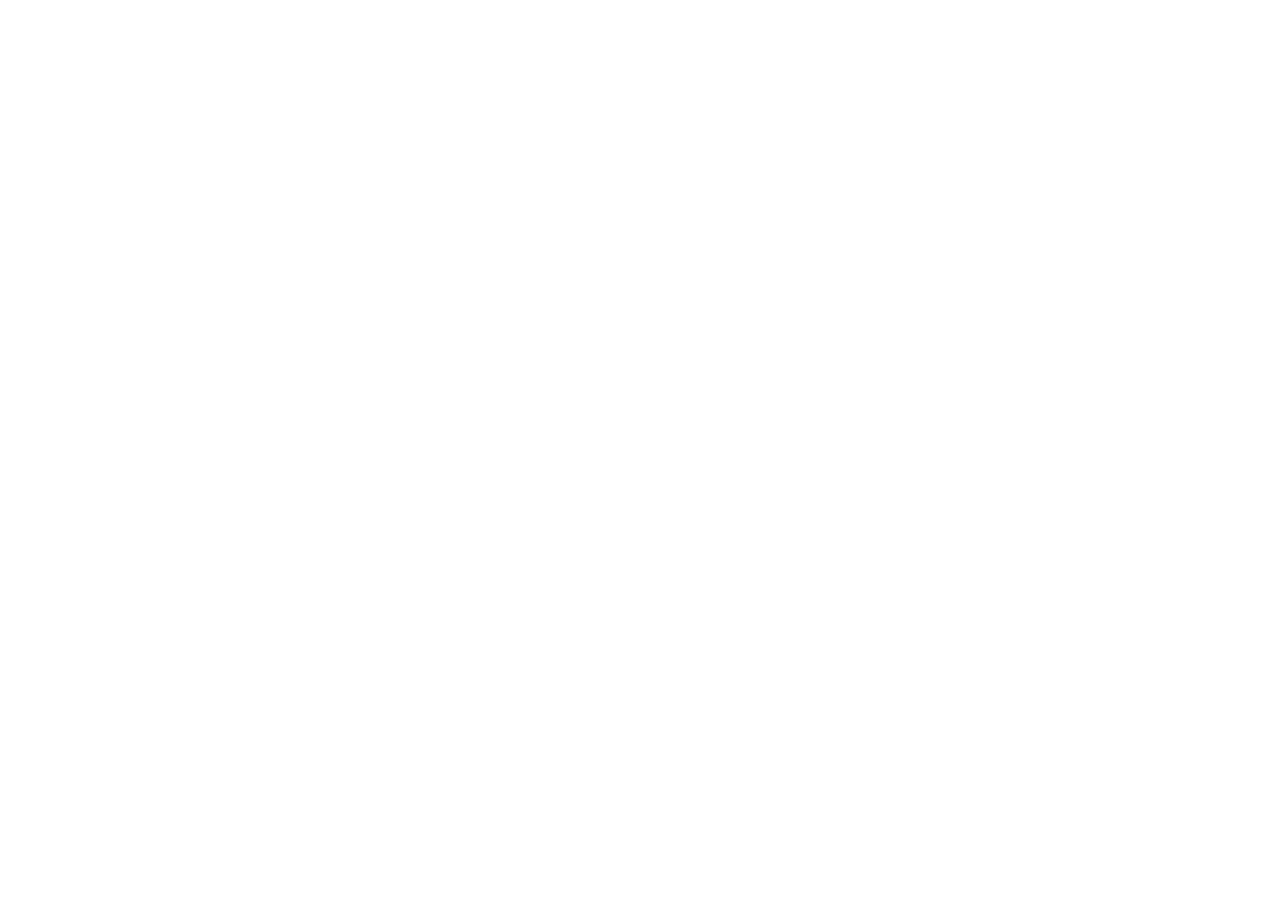
==== index.html @ 03b62431 "Update index.html" ====
<!DOCTYPE html>
<html lang="da">
  <head>
    <meta charset="UTF-8" />
    <meta name="viewport" content="width=device-width, initial-scale=1.0" />
    <title>Steno - Byg en sygdom</title>
    <link rel="stylesheet" href="/styles/style.css" />
    <!-- Google Font -->
    <link rel="preconnect" href="https://fonts.googleapis.com" />
    <link rel="preconnect" href="https://fonts.gstatic.com" crossorigin />
    <link
      href="https://fonts.googleapis.com/css2?family=JetBrains+Mono:ital,wght@0,100..800;1,100..800&display=swap"
      rel="stylesheet"
    />
    <script src="scripts/main.js" defer></script>
  </head>
  <body class="dark1">
    <main></main>
  </body>
</html>
---- styles/style.css ----
/* Variabler */
:root {
  --background-color: #0f3a5a;
  --black-color: #071a2a;
  --icon-color: #7bb1f1;
  --map-color: #d2e1ff;
  --accent-color: #ff005c;
  --white-color: #ffffff;
}

/* Reset css */
* {
  box-sizing: border-box;
  margin: 0;
  padding: 0;
}

/* Font family */
body {
  font-family: "JetBrains Mono", monospace;
  font-optical-sizing: auto;
  font-weight: 400;
  font-style: normal;
}

/* Brug denne farve til mørk baggrund */
.dark {
  background-color: var(--background-color);
  color: var(--white-color);
}

/* Brug denne farve til lys baggrund */
.light {
  background-color: var(--map-color);
  color: var(--black-color);
}

.btn {
  background-color: var(--white-color);
  color: var(--black-color);
  border: none;
  font-size: 2rem;
  padding: calc(1rem * 1) calc(1rem * 2);
  display: flex;
  justify-content: center;
  align-items: center;
  gap: calc(1rem / 2);
}
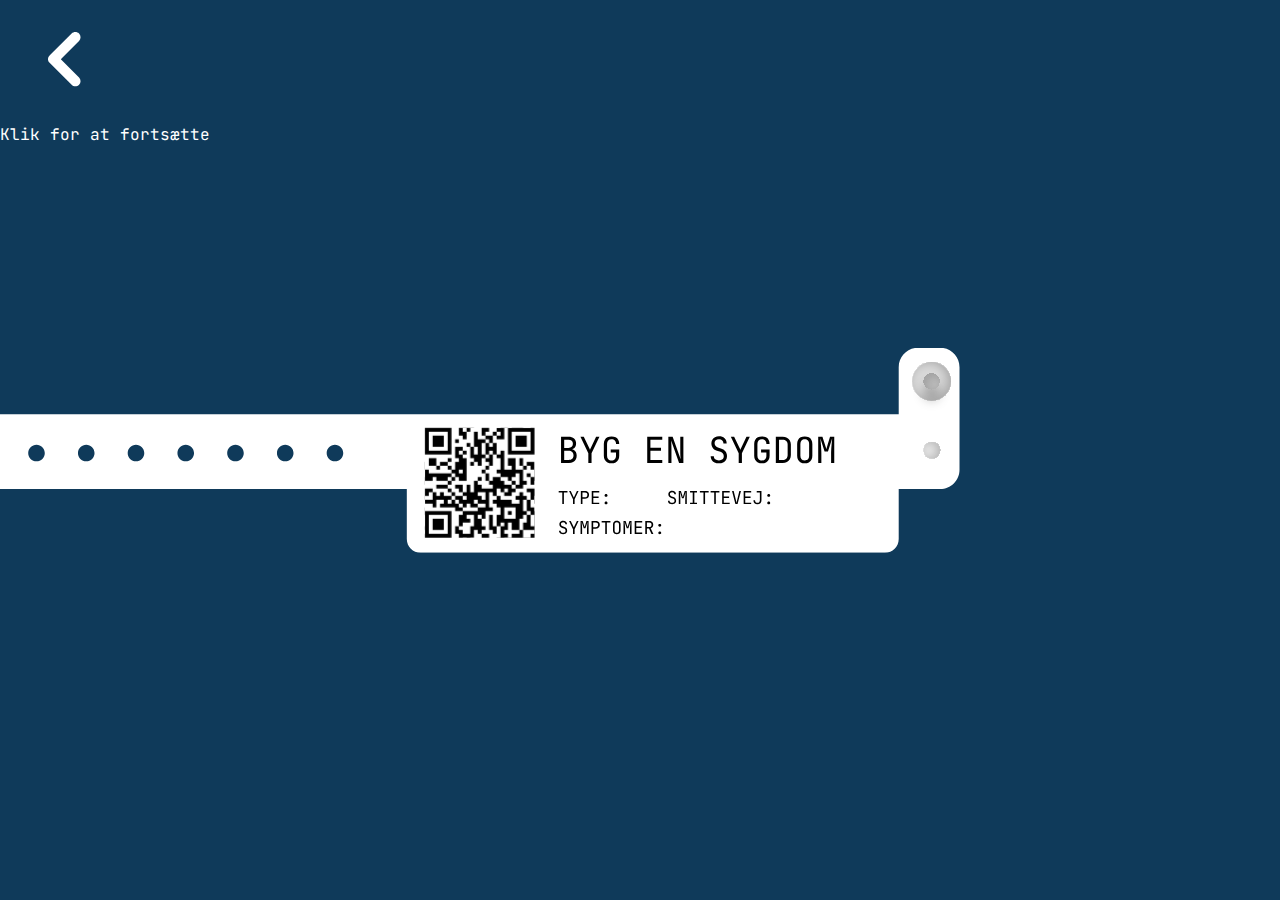
==== commit 47d5106e: "Index" ====
--- a/index.html
+++ b/index.html
@@ -14,7 +14,14 @@
     />
     <script src="scripts/main.js" defer></script>
   </head>
-  <body class="dark1">
-    <main></main>
+  <body class="dark">
+    <main>
+      <img src="img/Armbånd.svg" alt="Hospitals armånd" id="armbånd">
+
+      <div>
+        <img src="img/octicon_chevron-left-12.svg" alt="">
+        <p>Klik for at fortsætte</p>
+      </div>
+    </main>
   </body>
 </html>
--- a/styles/style.css
+++ b/styles/style.css
@@ -46,3 +46,17 @@
   align-items: center;
   gap: calc(1rem / 2);
 }
+
+
+/*-------------------
+-------forside-------
+-------------------*/
+
+#armbånd{
+  position: absolute;
+  top: 50%;
+  left: -25vw;
+  transform: translate(0%, -50%);
+  width: 100vw;
+
+}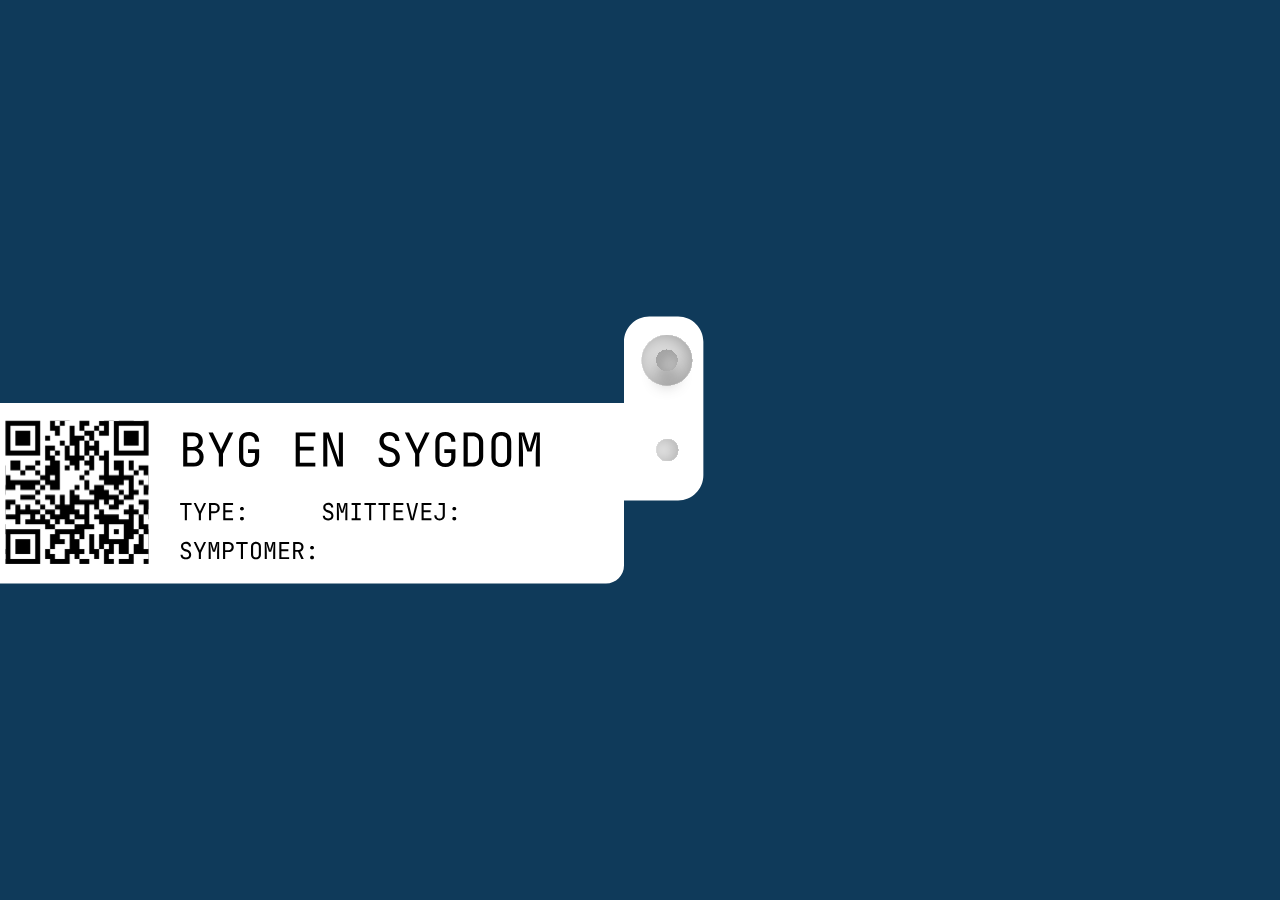
==== commit 1cef9ecf: "forside og slutside" ====
--- a/index.html
+++ b/index.html
@@ -16,9 +16,71 @@
   </head>
   <body class="dark">
     <main>
-      <img src="img/Armbånd.svg" alt="Hospitals armånd" id="armbånd">
+      <!--svg armbånd-->
+      <svg viewBox="0 0 1051 274" fill="none" xmlns="http://www.w3.org/2000/svg" xmlns:xlink="http://www.w3.org/1999/xlink" id="armbånd">
+        <path fill-rule="evenodd" clip-rule="evenodd" d="M994.812 0C980.497 0 968.893 11.6043 968.893 25.9189V88.8651L968.892 88.8651H309.811L-619.568 88.8651C-644.107 88.8651 -664 108.758 -664 133.298V144.406C-664 168.945 -644.107 188.838 -619.568 188.838L309.811 188.838V255.487C309.811 265.711 318.099 274 328.324 274H950.378C960.603 274 968.892 265.711 968.892 255.487V188.838L1024.43 188.838C1038.75 188.838 1050.35 177.234 1050.35 162.92V162.919V25.9189C1050.35 11.6043 1038.75 0 1024.43 0H994.812ZM213.541 151.811C219.675 151.811 224.649 146.838 224.649 140.703C224.649 134.568 219.675 129.595 213.541 129.595C207.406 129.595 202.432 134.568 202.432 140.703C202.432 146.838 207.406 151.811 213.541 151.811ZM24.7028 140.703C24.7028 146.838 19.7294 151.811 13.5946 151.811C7.45978 151.811 2.48651 146.838 2.48651 140.703C2.48651 134.568 7.45978 129.595 13.5946 129.595C19.7294 129.595 24.7028 134.568 24.7028 140.703ZM-186.351 151.811C-180.216 151.811 -175.243 146.838 -175.243 140.703C-175.243 134.568 -180.216 129.595 -186.351 129.595C-192.486 129.595 -197.459 134.568 -197.459 140.703C-197.459 146.838 -192.486 151.811 -186.351 151.811ZM-375.189 140.703C-375.189 146.838 -380.162 151.811 -386.297 151.811C-392.432 151.811 -397.405 146.838 -397.405 140.703C-397.405 134.568 -392.432 129.595 -386.297 129.595C-380.162 129.595 -375.189 134.568 -375.189 140.703ZM146.892 151.811C153.027 151.811 158 146.838 158 140.703C158 134.568 153.027 129.595 146.892 129.595C140.757 129.595 135.784 134.568 135.784 140.703C135.784 146.838 140.757 151.811 146.892 151.811ZM-41.9459 140.703C-41.9459 146.838 -46.9193 151.811 -53.0541 151.811C-59.1889 151.811 -64.1622 146.838 -64.1622 140.703C-64.1622 134.568 -59.1889 129.595 -53.0541 129.595C-46.9193 129.595 -41.9459 134.568 -41.9459 140.703ZM-253 151.811C-246.865 151.811 -241.892 146.838 -241.892 140.703C-241.892 134.568 -246.865 129.595 -253 129.595C-259.135 129.595 -264.108 134.568 -264.108 140.703C-264.108 146.838 -259.135 151.811 -253 151.811ZM-441.837 140.703C-441.837 146.838 -446.811 151.811 -452.946 151.811C-459.08 151.811 -464.054 146.838 -464.054 140.703C-464.054 134.568 -459.08 129.595 -452.946 129.595C-446.811 129.595 -441.837 134.568 -441.837 140.703ZM80.2429 151.811C86.3777 151.811 91.351 146.838 91.351 140.703C91.351 134.568 86.3777 129.595 80.2429 129.595C74.108 129.595 69.1348 134.568 69.1348 140.703C69.1348 146.838 74.108 151.811 80.2429 151.811ZM-108.594 140.703C-108.594 146.838 -113.568 151.811 -119.702 151.811C-125.837 151.811 -130.811 146.838 -130.811 140.703C-130.811 134.568 -125.837 129.595 -119.702 129.595C-113.568 129.595 -108.594 134.568 -108.594 140.703ZM-319.649 151.811C-313.514 151.811 -308.541 146.838 -308.541 140.703C-308.541 134.568 -313.514 129.595 -319.649 129.595C-325.784 129.595 -330.757 134.568 -330.757 140.703C-330.757 146.838 -325.784 151.811 -319.649 151.811ZM-508.487 140.703C-508.487 146.838 -513.46 151.811 -519.595 151.811C-525.73 151.811 -530.703 146.838 -530.703 140.703C-530.703 134.568 -525.73 129.595 -519.595 129.595C-513.46 129.595 -508.487 134.568 -508.487 140.703ZM-586.243 151.811C-580.108 151.811 -575.135 146.838 -575.135 140.703C-575.135 134.568 -580.108 129.595 -586.243 129.595C-592.378 129.595 -597.351 134.568 -597.351 140.703C-597.351 146.838 -592.378 151.811 -586.243 151.811Z" fill="white"/>
+        <g filter="url(#filter0_i_277_5958)">
+        <circle cx="1013.32" cy="137" r="11.1081" fill="#D9D9D9" fill-opacity="0.5"/>
+        </g>
+        <g filter="url(#filter1_i_277_5958)">
+        <circle cx="1012.92" cy="44.9189" r="25.9189" fill="#D9D9D9" class="blinker"/>
+        </g>
+        <g filter="url(#filter2_di_277_5958)">
+        <circle cx="1012.92" cy="44.9189" r="11.1081" fill="#D9D9D9" fill-opacity="0.5" shape-rendering="crispEdges" class="blinker"/>
+        </g>
+        <path d="M516.464 154V118.96H526.4C529.6 118.96 532.096 119.76 533.888 121.36C535.712 122.96 536.624 125.184 536.624 128.032C536.624 129.632 536.288 131.024 535.616 132.208C534.944 133.392 533.984 134.304 532.736 134.944C531.52 135.584 530.048 135.888 528.32 135.856V135.136C530.176 135.104 531.776 135.456 533.12 136.192C534.496 136.928 535.552 137.984 536.288 139.36C537.056 140.736 537.44 142.368 537.44 144.256C537.44 146.24 537.024 147.968 536.192 149.44C535.36 150.912 534.176 152.048 532.64 152.848C531.104 153.616 529.264 154 527.12 154H516.464ZM520.688 150.112H526.64C528.656 150.112 530.24 149.584 531.392 148.528C532.576 147.44 533.168 145.968 533.168 144.112C533.168 142.192 532.576 140.64 531.392 139.456C530.24 138.24 528.656 137.632 526.64 137.632H520.688V150.112ZM520.688 133.888H526.352C528.208 133.888 529.664 133.392 530.72 132.4C531.808 131.408 532.352 130.064 532.352 128.368C532.352 126.672 531.824 125.328 530.768 124.336C529.712 123.344 528.256 122.848 526.4 122.848H520.688V133.888ZM553.021 154V140.896L542.461 118.96H546.925L553.885 133.36C554.269 134.16 554.573 134.848 554.797 135.424C555.021 135.968 555.165 136.368 555.229 136.624C555.293 136.368 555.437 135.968 555.661 135.424C555.917 134.848 556.237 134.16 556.621 133.36L563.437 118.96H567.901L557.341 140.896V154H553.021ZM584.155 154.48C582.043 154.48 580.203 154.08 578.635 153.28C577.099 152.48 575.899 151.328 575.035 149.824C574.203 148.288 573.787 146.48 573.787 144.4V128.56C573.787 126.448 574.203 124.64 575.035 123.136C575.899 121.632 577.099 120.48 578.635 119.68C580.203 118.88 582.043 118.48 584.155 118.48C586.267 118.48 588.091 118.896 589.627 119.728C591.163 120.528 592.347 121.68 593.179 123.184C594.011 124.688 594.427 126.48 594.427 128.56H590.107C590.107 126.576 589.579 125.056 588.523 124C587.499 122.912 586.043 122.368 584.155 122.368C582.267 122.368 580.779 122.896 579.691 123.952C578.635 125.008 578.107 126.528 578.107 128.512V144.4C578.107 146.384 578.635 147.92 579.691 149.008C580.779 150.096 582.267 150.64 584.155 150.64C586.043 150.64 587.499 150.096 588.523 149.008C589.579 147.92 590.107 146.384 590.107 144.4V140.08H583.003V136.144H594.427V144.4C594.427 146.448 594.011 148.24 593.179 149.776C592.347 151.28 591.163 152.448 589.627 153.28C588.091 154.08 586.267 154.48 584.155 154.48ZM631.925 154V118.96H652.085V122.896H636.197V133.744H650.405V137.632H636.197V150.064H652.085V154H631.925ZM660.226 154V118.96H665.986L676.69 148.96C676.626 148.16 676.546 147.184 676.45 146.032C676.386 144.848 676.322 143.616 676.258 142.336C676.226 141.024 676.21 139.792 676.21 138.64V118.96H680.386V154H674.626L663.97 124C664.034 124.768 664.098 125.744 664.162 126.928C664.226 128.08 664.274 129.312 664.306 130.624C664.37 131.904 664.402 133.136 664.402 134.32V154H660.226ZM728.061 154.48C725.757 154.48 723.773 154.096 722.109 153.328C720.477 152.56 719.213 151.456 718.317 150.016C717.421 148.576 716.957 146.864 716.925 144.88H721.245C721.245 146.64 721.837 148.032 723.021 149.056C724.237 150.08 725.917 150.592 728.061 150.592C730.077 150.592 731.645 150.096 732.765 149.104C733.917 148.112 734.493 146.736 734.493 144.976C734.493 143.568 734.109 142.336 733.341 141.28C732.605 140.224 731.533 139.488 730.125 139.072L725.373 137.584C722.973 136.848 721.117 135.616 719.805 133.888C718.525 132.16 717.885 130.128 717.885 127.792C717.885 125.904 718.301 124.272 719.133 122.896C719.997 121.488 721.197 120.4 722.733 119.632C724.269 118.832 726.077 118.432 728.157 118.432C731.229 118.432 733.693 119.296 735.549 121.024C737.405 122.72 738.349 124.992 738.381 127.84H734.061C734.061 126.112 733.533 124.768 732.477 123.808C731.453 122.816 729.997 122.32 728.109 122.32C726.253 122.32 724.797 122.768 723.741 123.664C722.717 124.56 722.205 125.808 722.205 127.408C722.205 128.848 722.589 130.096 723.357 131.152C724.125 132.208 725.229 132.96 726.669 133.408L731.469 134.944C733.805 135.68 735.613 136.928 736.893 138.688C738.173 140.448 738.813 142.512 738.813 144.88C738.813 146.8 738.365 148.48 737.469 149.92C736.573 151.36 735.309 152.48 733.677 153.28C732.077 154.08 730.205 154.48 728.061 154.48ZM754.49 154V140.896L743.93 118.96H748.394L755.354 133.36C755.738 134.16 756.042 134.848 756.266 135.424C756.49 135.968 756.634 136.368 756.698 136.624C756.762 136.368 756.906 135.968 757.13 135.424C757.386 134.848 757.706 134.16 758.09 133.36L764.906 118.96H769.37L758.81 140.896V154H754.49ZM785.623 154.48C783.511 154.48 781.671 154.08 780.103 153.28C778.567 152.48 777.367 151.328 776.503 149.824C775.671 148.288 775.255 146.48 775.255 144.4V128.56C775.255 126.448 775.671 124.64 776.503 123.136C777.367 121.632 778.567 120.48 780.103 119.68C781.671 118.88 783.511 118.48 785.623 118.48C787.735 118.48 789.559 118.896 791.095 119.728C792.631 120.528 793.815 121.68 794.647 123.184C795.479 124.688 795.895 126.48 795.895 128.56H791.575C791.575 126.576 791.047 125.056 789.991 124C788.967 122.912 787.511 122.368 785.623 122.368C783.735 122.368 782.247 122.896 781.159 123.952C780.103 125.008 779.575 126.528 779.575 128.512V144.4C779.575 146.384 780.103 147.92 781.159 149.008C782.247 150.096 783.735 150.64 785.623 150.64C787.511 150.64 788.967 150.096 789.991 149.008C791.047 147.92 791.575 146.384 791.575 144.4V140.08H784.471V136.144H795.895V144.4C795.895 146.448 795.479 148.24 794.647 149.776C793.815 151.28 792.631 152.448 791.095 153.28C789.559 154.08 787.735 154.48 785.623 154.48ZM804.229 154V118.96H813.301C815.573 118.96 817.525 119.392 819.157 120.256C820.821 121.12 822.101 122.336 822.997 123.904C823.925 125.472 824.389 127.328 824.389 129.472V143.44C824.389 145.584 823.925 147.456 822.997 149.056C822.101 150.624 820.821 151.84 819.157 152.704C817.525 153.568 815.573 154 813.301 154H804.229ZM808.549 150.16H813.301C815.413 150.16 817.061 149.568 818.245 148.384C819.461 147.2 820.069 145.552 820.069 143.44V129.472C820.069 127.392 819.461 125.76 818.245 124.576C817.061 123.392 815.413 122.8 813.301 122.8H808.549V150.16ZM842.994 154.48C840.882 154.48 839.058 154.08 837.522 153.28C836.018 152.48 834.85 151.328 834.018 149.824C833.218 148.288 832.818 146.48 832.818 144.4V128.56C832.818 126.448 833.218 124.64 834.018 123.136C834.85 121.632 836.018 120.48 837.522 119.68C839.058 118.88 840.882 118.48 842.994 118.48C845.106 118.48 846.914 118.88 848.418 119.68C849.954 120.48 851.122 121.632 851.922 123.136C852.754 124.64 853.17 126.432 853.17 128.512V144.4C853.17 146.48 852.754 148.288 851.922 149.824C851.122 151.328 849.954 152.48 848.418 153.28C846.914 154.08 845.106 154.48 842.994 154.48ZM842.994 150.592C844.882 150.592 846.322 150.064 847.314 149.008C848.338 147.92 848.85 146.384 848.85 144.4V128.56C848.85 126.576 848.338 125.056 847.314 124C846.322 122.912 844.882 122.368 842.994 122.368C841.138 122.368 839.698 122.912 838.674 124C837.65 125.056 837.138 126.576 837.138 128.56V144.4C837.138 146.384 837.65 147.92 838.674 149.008C839.698 150.064 841.138 150.592 842.994 150.592ZM861.023 154V118.96H866.687L870.335 130.288C870.687 131.312 871.007 132.336 871.295 133.36C871.583 134.352 871.791 135.12 871.919 135.664C872.079 135.12 872.287 134.352 872.543 133.36C872.799 132.336 873.087 131.296 873.407 130.24L876.863 118.96H882.527V154H878.303V141.28C878.303 139.872 878.351 138.272 878.447 136.48C878.543 134.688 878.671 132.864 878.831 131.008C878.991 129.12 879.151 127.328 879.311 125.632C879.503 123.904 879.663 122.4 879.791 121.12L874.127 138.64H869.567L863.855 121.12C864.015 122.368 864.175 123.824 864.335 125.488C864.495 127.12 864.639 128.864 864.767 130.72C864.895 132.544 865.007 134.368 865.103 136.192C865.199 138.016 865.247 139.712 865.247 141.28V154H861.023Z" fill="black"/>
+        <path d="M518.12 209V193.424H513.32V191.456H525.08V193.424H520.28V209H518.12ZM532.511 209V202.448L527.231 191.48H529.463L532.943 198.68C533.135 199.08 533.287 199.424 533.399 199.712C533.511 199.984 533.583 200.184 533.615 200.312C533.647 200.184 533.719 199.984 533.831 199.712C533.959 199.424 534.119 199.08 534.311 198.68L537.719 191.48H539.951L534.671 202.448V209H532.511ZM542.989 209V191.48H548.629C549.717 191.48 550.661 191.696 551.461 192.128C552.261 192.544 552.877 193.136 553.309 193.904C553.757 194.672 553.981 195.584 553.981 196.64C553.981 197.68 553.757 198.592 553.309 199.376C552.877 200.144 552.261 200.744 551.461 201.176C550.661 201.592 549.717 201.8 548.629 201.8H545.149V209H542.989ZM545.149 199.856H548.629C549.573 199.856 550.325 199.568 550.885 198.992C551.461 198.4 551.749 197.616 551.749 196.64C551.749 195.648 551.461 194.864 550.885 194.288C550.325 193.712 549.573 193.424 548.629 193.424H545.149V199.856ZM557.572 209V191.48H567.652V193.448H559.708V198.872H566.812V200.816H559.708V207.032H567.652V209H557.572ZM576.763 199.16C576.171 199.16 575.691 199 575.323 198.68C574.955 198.344 574.771 197.904 574.771 197.36C574.771 196.816 574.955 196.384 575.323 196.064C575.691 195.728 576.171 195.56 576.763 195.56C577.371 195.56 577.851 195.728 578.203 196.064C578.571 196.384 578.755 196.816 578.755 197.36C578.755 197.904 578.571 198.344 578.203 198.68C577.851 199 577.371 199.16 576.763 199.16ZM576.763 209.24C576.171 209.24 575.691 209.08 575.323 208.76C574.955 208.424 574.771 207.984 574.771 207.44C574.771 206.896 574.955 206.464 575.323 206.144C575.691 205.808 576.171 205.64 576.763 205.64C577.371 205.64 577.851 205.808 578.203 206.144C578.571 206.464 578.755 206.896 578.755 207.44C578.755 207.984 578.571 208.424 578.203 208.76C577.851 209.08 577.371 209.24 576.763 209.24Z" fill="black"/>
+        <path d="M665.296 209.24C664.144 209.24 663.152 209.048 662.32 208.664C661.504 208.28 660.872 207.728 660.424 207.008C659.976 206.288 659.744 205.432 659.728 204.44H661.888C661.888 205.32 662.184 206.016 662.776 206.528C663.384 207.04 664.224 207.296 665.296 207.296C666.304 207.296 667.088 207.048 667.648 206.552C668.224 206.056 668.512 205.368 668.512 204.488C668.512 203.784 668.32 203.168 667.936 202.64C667.568 202.112 667.032 201.744 666.328 201.536L663.952 200.792C662.752 200.424 661.824 199.808 661.168 198.944C660.528 198.08 660.208 197.064 660.208 195.896C660.208 194.952 660.416 194.136 660.832 193.448C661.264 192.744 661.864 192.2 662.632 191.816C663.4 191.416 664.304 191.216 665.344 191.216C666.88 191.216 668.112 191.648 669.04 192.512C669.968 193.36 670.44 194.496 670.456 195.92H668.296C668.296 195.056 668.032 194.384 667.504 193.904C666.992 193.408 666.264 193.16 665.32 193.16C664.392 193.16 663.664 193.384 663.136 193.832C662.624 194.28 662.368 194.904 662.368 195.704C662.368 196.424 662.56 197.048 662.944 197.576C663.328 198.104 663.88 198.48 664.6 198.704L667 199.472C668.168 199.84 669.072 200.464 669.712 201.344C670.352 202.224 670.672 203.256 670.672 204.44C670.672 205.4 670.448 206.24 670 206.96C669.552 207.68 668.92 208.24 668.104 208.64C667.304 209.04 666.368 209.24 665.296 209.24ZM674.215 209V191.48H677.047L678.871 197.144C679.047 197.656 679.207 198.168 679.351 198.68C679.495 199.176 679.599 199.56 679.663 199.832C679.743 199.56 679.847 199.176 679.975 198.68C680.103 198.168 680.247 197.648 680.407 197.12L682.135 191.48H684.967V209H682.855V202.64C682.855 201.936 682.879 201.136 682.927 200.24C682.975 199.344 683.039 198.432 683.119 197.504C683.199 196.56 683.279 195.664 683.359 194.816C683.455 193.952 683.535 193.2 683.599 192.56L680.767 201.32H678.487L675.631 192.56C675.711 193.184 675.791 193.912 675.871 194.744C675.951 195.56 676.023 196.432 676.087 197.36C676.151 198.272 676.207 199.184 676.255 200.096C676.303 201.008 676.327 201.856 676.327 202.64V209H674.215ZM689.301 209V207.032H692.877V193.448H689.301V191.48H698.661V193.448H695.085V207.032H698.661V209H689.301ZM707.292 209V193.424H702.492V191.456H714.252V193.424H709.452V209H707.292ZM721.683 209V193.424H716.883V191.456H728.643V193.424H723.843V209H721.683ZM732.353 209V191.48H742.433V193.448H734.489V198.872H741.593V200.816H734.489V207.032H742.433V209H732.353ZM750.056 209L745.544 191.48H747.776L750.752 203.384C750.96 204.216 751.136 204.992 751.28 205.712C751.424 206.416 751.528 206.952 751.592 207.32C751.656 206.952 751.752 206.416 751.88 205.712C752.024 204.992 752.2 204.216 752.408 203.384L755.36 191.48H757.544L753.008 209H750.056ZM761.134 209V191.48H771.214V193.448H763.27V198.872H770.374V200.816H763.27V207.032H771.214V209H761.134ZM779.605 209.24C777.925 209.24 776.605 208.768 775.645 207.824C774.685 206.88 774.205 205.592 774.205 203.96H776.365C776.365 205.032 776.645 205.864 777.205 206.456C777.781 207.032 778.581 207.32 779.605 207.32C780.629 207.32 781.421 207.032 781.981 206.456C782.557 205.864 782.845 205.032 782.845 203.96V193.448H778.645V191.48H785.005V203.96C785.005 205.592 784.517 206.88 783.541 207.824C782.581 208.768 781.269 209.24 779.605 209.24ZM794.716 199.16C794.124 199.16 793.644 199 793.276 198.68C792.908 198.344 792.724 197.904 792.724 197.36C792.724 196.816 792.908 196.384 793.276 196.064C793.644 195.728 794.124 195.56 794.716 195.56C795.324 195.56 795.804 195.728 796.156 196.064C796.524 196.384 796.708 196.816 796.708 197.36C796.708 197.904 796.524 198.344 796.156 198.68C795.804 199 795.324 199.16 794.716 199.16ZM794.716 209.24C794.124 209.24 793.644 209.08 793.276 208.76C792.908 208.424 792.724 207.984 792.724 207.44C792.724 206.896 792.908 206.464 793.276 206.144C793.644 205.808 794.124 205.64 794.716 205.64C795.324 205.64 795.804 205.808 796.156 206.144C796.524 206.464 796.708 206.896 796.708 207.44C796.708 207.984 796.524 208.424 796.156 208.76C795.804 209.08 795.324 209.24 794.716 209.24Z" fill="black"/>
+        <path d="M519.296 249.24C518.144 249.24 517.152 249.048 516.32 248.664C515.504 248.28 514.872 247.728 514.424 247.008C513.976 246.288 513.744 245.432 513.728 244.44H515.888C515.888 245.32 516.184 246.016 516.776 246.528C517.384 247.04 518.224 247.296 519.296 247.296C520.304 247.296 521.088 247.048 521.648 246.552C522.224 246.056 522.512 245.368 522.512 244.488C522.512 243.784 522.32 243.168 521.936 242.64C521.568 242.112 521.032 241.744 520.328 241.536L517.952 240.792C516.752 240.424 515.824 239.808 515.168 238.944C514.528 238.08 514.208 237.064 514.208 235.896C514.208 234.952 514.416 234.136 514.832 233.448C515.264 232.744 515.864 232.2 516.632 231.816C517.4 231.416 518.304 231.216 519.344 231.216C520.88 231.216 522.112 231.648 523.04 232.512C523.968 233.36 524.44 234.496 524.456 235.92H522.296C522.296 235.056 522.032 234.384 521.504 233.904C520.992 233.408 520.264 233.16 519.32 233.16C518.392 233.16 517.664 233.384 517.136 233.832C516.624 234.28 516.368 234.904 516.368 235.704C516.368 236.424 516.56 237.048 516.944 237.576C517.328 238.104 517.88 238.48 518.6 238.704L521 239.472C522.168 239.84 523.072 240.464 523.712 241.344C524.352 242.224 524.672 243.256 524.672 244.44C524.672 245.4 524.448 246.24 524 246.96C523.552 247.68 522.92 248.24 522.104 248.64C521.304 249.04 520.368 249.24 519.296 249.24ZM532.511 249V242.448L527.231 231.48H529.463L532.943 238.68C533.135 239.08 533.287 239.424 533.399 239.712C533.511 239.984 533.583 240.184 533.615 240.312C533.647 240.184 533.719 239.984 533.831 239.712C533.959 239.424 534.119 239.08 534.311 238.68L537.719 231.48H539.951L534.671 242.448V249H532.511ZM542.605 249V231.48H545.437L547.261 237.144C547.437 237.656 547.597 238.168 547.741 238.68C547.885 239.176 547.989 239.56 548.053 239.832C548.133 239.56 548.237 239.176 548.365 238.68C548.493 238.168 548.637 237.648 548.797 237.12L550.525 231.48H553.357V249H551.245V242.64C551.245 241.936 551.269 241.136 551.317 240.24C551.365 239.344 551.429 238.432 551.509 237.504C551.589 236.56 551.669 235.664 551.749 234.816C551.845 233.952 551.925 233.2 551.989 232.56L549.157 241.32H546.877L544.021 232.56C544.101 233.184 544.181 233.912 544.261 234.744C544.341 235.56 544.413 236.432 544.477 237.36C544.541 238.272 544.597 239.184 544.645 240.096C544.693 241.008 544.717 241.856 544.717 242.64V249H542.605ZM557.38 249V231.48H563.02C564.108 231.48 565.052 231.696 565.852 232.128C566.652 232.544 567.268 233.136 567.7 233.904C568.148 234.672 568.372 235.584 568.372 236.64C568.372 237.68 568.148 238.592 567.7 239.376C567.268 240.144 566.652 240.744 565.852 241.176C565.052 241.592 564.108 241.8 563.02 241.8H559.54V249H557.38ZM559.54 239.856H563.02C563.964 239.856 564.716 239.568 565.276 238.992C565.852 238.4 566.14 237.616 566.14 236.64C566.14 235.648 565.852 234.864 565.276 234.288C564.716 233.712 563.964 233.424 563.02 233.424H559.54V239.856ZM575.683 249V233.424H570.883V231.456H582.643V233.424H577.843V249H575.683ZM591.153 249.24C590.097 249.24 589.185 249.04 588.417 248.64C587.665 248.24 587.081 247.664 586.665 246.912C586.265 246.144 586.065 245.24 586.065 244.2V236.28C586.065 235.224 586.265 234.32 586.665 233.568C587.081 232.816 587.665 232.24 588.417 231.84C589.185 231.44 590.097 231.24 591.153 231.24C592.209 231.24 593.113 231.44 593.865 231.84C594.633 232.24 595.217 232.816 595.617 233.568C596.033 234.32 596.241 235.216 596.241 236.256V244.2C596.241 245.24 596.033 246.144 595.617 246.912C595.217 247.664 594.633 248.24 593.865 248.64C593.113 249.04 592.209 249.24 591.153 249.24ZM591.153 247.296C592.097 247.296 592.817 247.032 593.313 246.504C593.825 245.96 594.081 245.192 594.081 244.2V236.28C594.081 235.288 593.825 234.528 593.313 234C592.817 233.456 592.097 233.184 591.153 233.184C590.225 233.184 589.505 233.456 588.993 234C588.481 234.528 588.225 235.288 588.225 236.28V244.2C588.225 245.192 588.481 245.96 588.993 246.504C589.505 247.032 590.225 247.296 591.153 247.296ZM600.168 249V231.48H603L604.824 237.144C605 237.656 605.16 238.168 605.304 238.68C605.448 239.176 605.552 239.56 605.616 239.832C605.696 239.56 605.8 239.176 605.928 238.68C606.056 238.168 606.2 237.648 606.36 237.12L608.088 231.48H610.92V249H608.808V242.64C608.808 241.936 608.832 241.136 608.88 240.24C608.928 239.344 608.992 238.432 609.072 237.504C609.152 236.56 609.232 235.664 609.312 234.816C609.408 233.952 609.488 233.2 609.552 232.56L606.72 241.32H604.44L601.584 232.56C601.664 233.184 601.744 233.912 601.824 234.744C601.904 235.56 601.976 236.432 602.04 237.36C602.104 238.272 602.16 239.184 602.208 240.096C602.256 241.008 602.28 241.856 602.28 242.64V249H600.168ZM615.134 249V231.48H625.214V233.448H617.27V238.872H624.374V240.816H617.27V247.032H625.214V249H615.134ZM629.333 249V231.48H634.757C635.797 231.48 636.709 231.696 637.493 232.128C638.277 232.544 638.885 233.128 639.317 233.88C639.749 234.632 639.965 235.512 639.965 236.52C639.965 237.704 639.653 238.72 639.029 239.568C638.421 240.416 637.589 241 636.533 241.32L640.205 249H637.661L634.301 241.56H631.493V249H629.333ZM631.493 239.616H634.757C635.653 239.616 636.373 239.336 636.917 238.776C637.461 238.2 637.733 237.448 637.733 236.52C637.733 235.576 637.461 234.824 636.917 234.264C636.373 233.704 635.653 233.424 634.757 233.424H631.493V239.616ZM648.716 239.16C648.124 239.16 647.644 239 647.276 238.68C646.908 238.344 646.724 237.904 646.724 237.36C646.724 236.816 646.908 236.384 647.276 236.064C647.644 235.728 648.124 235.56 648.716 235.56C649.324 235.56 649.804 235.728 650.156 236.064C650.524 236.384 650.708 236.816 650.708 237.36C650.708 237.904 650.524 238.344 650.156 238.68C649.804 239 649.324 239.16 648.716 239.16ZM648.716 249.24C648.124 249.24 647.644 249.08 647.276 248.76C646.908 248.424 646.724 247.984 646.724 247.44C646.724 246.896 646.908 246.464 647.276 246.144C647.644 245.808 648.124 245.64 648.716 245.64C649.324 245.64 649.804 245.808 650.156 246.144C650.524 246.464 650.708 246.896 650.708 247.44C650.708 247.984 650.524 248.424 650.156 248.76C649.804 249.08 649.324 249.24 648.716 249.24Z" fill="black"/>
+        <path d="M334 107H481V254H334V107Z" fill="url(#pattern0_277_5958)"/>
+        <defs>
+        <filter id="filter0_i_277_5958" x="998.514" y="125.892" width="25.9185" height="22.2162" filterUnits="userSpaceOnUse" color-interpolation-filters="sRGB">
+        <feFlood flood-opacity="0" result="BackgroundImageFix"/>
+        <feBlend mode="normal" in="SourceGraphic" in2="BackgroundImageFix" result="shape"/>
+        <feColorMatrix in="SourceAlpha" type="matrix" values="0 0 0 0 0 0 0 0 0 0 0 0 0 0 0 0 0 0 127 0" result="hardAlpha"/>
+        <feOffset dx="-3.7027"/>
+        <feGaussianBlur stdDeviation="7.40541"/>
+        <feComposite in2="hardAlpha" operator="arithmetic" k2="-1" k3="1"/>
+        <feColorMatrix type="matrix" values="0 0 0 0 0 0 0 0 0 0 0 0 0 0 0 0 0 0 0.25 0"/>
+        <feBlend mode="normal" in2="shape" result="effect1_innerShadow_277_5958"/>
+        </filter>
+        <filter id="filter1_i_277_5958" x="983.297" y="19" width="55.5406" height="51.8378" filterUnits="userSpaceOnUse" color-interpolation-filters="sRGB">
+        <feFlood flood-opacity="0" result="BackgroundImageFix"/>
+        <feBlend mode="normal" in="SourceGraphic" in2="BackgroundImageFix" result="shape"/>
+        <feColorMatrix in="SourceAlpha" type="matrix" values="0 0 0 0 0 0 0 0 0 0 0 0 0 0 0 0 0 0 127 0" result="hardAlpha"/>
+        <feOffset dx="-3.7027"/>
+        <feGaussianBlur stdDeviation="7.40541"/>
+        <feComposite in2="hardAlpha" operator="arithmetic" k2="-1" k3="1"/>
+        <feColorMatrix type="matrix" values="0 0 0 0 0 0 0 0 0 0 0 0 0 0 0 0 0 0 0.25 0"/>
+        <feBlend mode="normal" in2="shape" result="effect1_innerShadow_277_5958"/>
+        </filter>
+        <filter id="filter2_di_277_5958" x="987" y="33.8108" width="51.8374" height="51.8378" filterUnits="userSpaceOnUse" color-interpolation-filters="sRGB">
+        <feFlood flood-opacity="0" result="BackgroundImageFix"/>
+        <feColorMatrix in="SourceAlpha" type="matrix" values="0 0 0 0 0 0 0 0 0 0 0 0 0 0 0 0 0 0 127 0" result="hardAlpha"/>
+        <feOffset dy="14.8108"/>
+        <feGaussianBlur stdDeviation="7.40541"/>
+        <feComposite in2="hardAlpha" operator="out"/>
+        <feColorMatrix type="matrix" values="0 0 0 0 0 0 0 0 0 0 0 0 0 0 0 0 0 0 0.25 0"/>
+        <feBlend mode="normal" in2="BackgroundImageFix" result="effect1_dropShadow_277_5958"/>
+        <feBlend mode="normal" in="SourceGraphic" in2="effect1_dropShadow_277_5958" result="shape"/>
+        <feColorMatrix in="SourceAlpha" type="matrix" values="0 0 0 0 0 0 0 0 0 0 0 0 0 0 0 0 0 0 127 0" result="hardAlpha"/>
+        <feMorphology radius="1.85135" operator="erode" in="SourceAlpha" result="effect2_innerShadow_277_5958"/>
+        <feOffset dx="3.7027" dy="3.7027"/>
+        <feGaussianBlur stdDeviation="5.55405"/>
+        <feComposite in2="hardAlpha" operator="arithmetic" k2="-1" k3="1"/>
+        <feColorMatrix type="matrix" values="0 0 0 0 0 0 0 0 0 0 0 0 0 0 0 0 0 0 0.25 0"/>
+        <feBlend mode="normal" in2="shape" result="effect2_innerShadow_277_5958"/>
+        </filter>
+        <pattern id="pattern0_277_5958" patternContentUnits="objectBoundingBox" width="1" height="1">
+        <use xlink:href="#image0_277_5958" transform="translate(-0.136054 -0.136054) scale(0.00429766)"/>
+        </pattern>
+        <image id="image0_277_5958" width="296" height="296" xlink:href="[data-uri]"/>
+        </defs>
+        </svg>
+        
 
-      <div>
+
+      <div id="index_infoText">
         <img src="img/octicon_chevron-left-12.svg" alt="">
         <p>Klik for at fortsætte</p>
       </div>
--- a/styles/style.css
+++ b/styles/style.css
@@ -57,6 +57,102 @@
   top: 50%;
   left: -25vw;
   transform: translate(0%, -50%);
-  width: 100vw;
+  width: 80vw;
 
+  transition: 2s all ease;
+
+  animation-name: slideIn;
+  animation-duration: 2s;
+  animation-fill-mode: forwards;
+
+  aspect-ratio: 3 / 2;
+
+  
+}
+
+.blinker{
+
+  transition: 2s all ease;
+
+  animation-name: blinker;
+  animation-duration: 2s;
+  animation-delay: 3s;
+  animation-iteration-count: infinite;
+  animation-fill-mode:forwards; 
+  
+  cursor: pointer;
+
+}
+
+
+
+#index_infoText{
+  position: absolute;
+
+  display: flex;
+  align-items: center;
+
+  right: 2vw;
+  top: 34vh;
+
+  opacity: 0;
+
+  transition: 2s all ease;
+
+  animation-name: blink;
+  animation-duration: 2s;
+  animation-delay: 3s;
+  animation-iteration-count: infinite;
+  animation-fill-mode:forwards;  
+  
+}
+
+#index_infoText img{
+width: 32px;
+}
+
+#index_infoText p{
+  font-size: 1rem;
+}
+
+@keyframes slideIn {
+  from {  
+    top: 50%;
+    left: -250vw;
+    transform: translate(0%, -50%);
+  }
+
+  to {
+    top: 50%;
+    left: -2vw;
+    transform: translate(0%, -50%);
+  }
+}
+
+@keyframes blink {
+  0% {  
+    opacity: 0;
+  }
+
+  50% {
+    opacity: 1;
+  }
+
+  100% {
+    opacity: 0;
+  }
+}
+
+@keyframes blinker {
+  0% {  
+    fill: #D9D9D9;
+  }
+
+  50% {
+    fill: #ffffff;
+  }
+
+  100% {
+    fill: #D9D9D9;
+  }
 }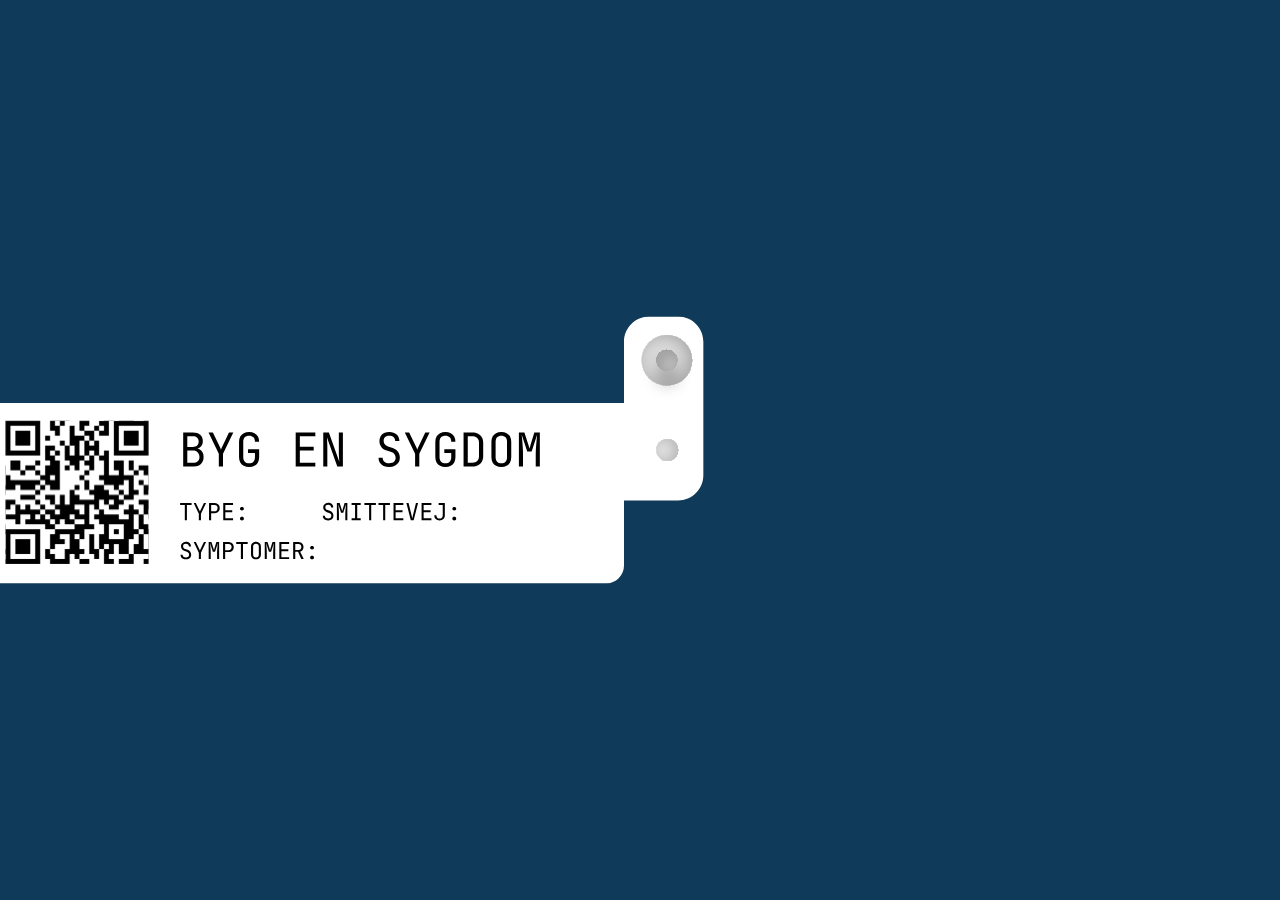
==== commit 3c868fe7: "Rettelser" ====
--- a/index.html
+++ b/index.html
@@ -12,7 +12,7 @@
       href="https://fonts.googleapis.com/css2?family=JetBrains+Mono:ital,wght@0,100..800;1,100..800&display=swap"
       rel="stylesheet"
     />
-    <script src="scripts/main.js" defer></script>
+    <script src="scripts/index.js" defer></script>
   </head>
   <body class="dark">
     <main>
--- a/styles/style.css
+++ b/styles/style.css
@@ -8,6 +8,23 @@
   --white-color: #ffffff;
 }
 
+h1 {
+  font-size: 3rem;
+  text-align: center;
+  padding: 20px;
+}
+
+h2 {
+  font-size: 2rem;
+  text-align: center;
+  padding-top: 10px;
+  padding-bottom: 30px;
+}
+
+h3 {
+  padding-top: 10px;
+}
+
 /* Reset css */
 * {
   box-sizing: border-box;
@@ -21,6 +38,7 @@
   font-optical-sizing: auto;
   font-weight: 400;
   font-style: normal;
+  overflow: hidden;
 }
 
 /* Brug denne farve til mørk baggrund */
@@ -40,19 +58,107 @@
   color: var(--black-color);
   border: none;
   font-size: 2rem;
+  font-family: "JetBrains Mono", monospace;
   padding: calc(1rem * 1) calc(1rem * 2);
   display: flex;
   justify-content: center;
   align-items: center;
   gap: calc(1rem / 2);
-}
-
+  border-radius: 50px;
+  margin: 20px;
+}
+
+/*-------------------
+--------video--------
+-------------------*/
+
+.video_container {
+  position: relative;
+}
+
+#video-player {
+  width: 100%;
+  height: 100%;
+}
+
+.video_timeline {
+  position: absolute;
+  bottom: 4px;
+  left: 0;
+  right: 0;
+  display: flex;
+  gap: 16px;
+}
+
+.video_timeline_wrapper {
+  flex:1;
+}
+
+.video_play_btn {
+  outline: none;
+  border: none;
+  background-color: var(--white-color);
+  color: var(--background-color);
+  border-radius: 50%;
+  display: flex;
+  justify-content: center;
+  align-items: center;
+  width: 50px;
+  height: 50px;
+}
+
+.video_years {
+  margin-top: 8px;
+  display: flex;
+  justify-content: space-between;
+}
+
+.video_skips {
+  flex: 1;
+  display: flex;
+  align-items: center;
+}
+
+.spacer {
+  flex: 1;
+  height: 5px;
+  border-radius: 2px;
+  background-color: var(--white-color);
+}
+
+.video_btn {
+  position: relative;
+  border-radius: 50%;
+  width: 50px;
+  height: 50px;
+  outline: 5px solid var(--white-color);
+  border: none;
+  margin: 1px;
+  color: var(--white-color);
+  background-color: transparent;
+  cursor: pointer;
+}
+
+.video_btn.active::before {
+  position: absolute;
+  border-radius: 50%;
+  margin: 5px;
+  inset: 0;
+  content: attr(data-value);
+  display: flex;
+  justify-content: center;
+  align-items: center;
+  background-color: var(--white-color);
+  color: var(--background-color);
+}
 
 /*-------------------
 -------forside-------
 -------------------*/
-
-#armbånd{
+/* Denne styling bliver også brugt til den afsluttende side*/
+
+
+#armbånd {
   position: absolute;
   top: 50%;
   left: -25vw;
@@ -63,12 +169,13 @@
 
   animation-name: slideIn;
   animation-duration: 2s;
-  animation-fill-mode: forwards;
-
-  aspect-ratio: 3 / 2;
-
-  
-}
+  animation-fill-mode:forwards; 
+}
+
+
+
+
+
 
 .blinker{
 
@@ -155,4 +262,222 @@
   100% {
     fill: #D9D9D9;
   }
+}
+
+
+/*-------------------
+-------type-------
+-------------------*/
+.type_container {
+  display: flex;
+  justify-content: space-evenly;
+  margin-left: 200px;
+  margin-right: 200px;
+  }
+  
+  .type_ikoner {
+    background-color: #ffffff;
+    padding: 40px;
+    border-radius: 50%;
+    display: flex;
+    justify-content: center;
+    align-items: center;
+    flex-direction: column;
+  }
+  
+  .type_flex {
+    height: 100dvh;
+    display: flex;
+    flex-direction: column;
+    justify-content: space-between;
+  }
+
+  .type_reagens_wrapper{
+    position: absolute;
+    top: 0px;
+    right: 0px;
+    height: 100%;
+    padding: 80px;
+    display: flex;
+    align-items: center;
+    justify-content: center;
+  }
+  
+  .type_reagens {
+    height: 50vh;
+
+  }
+  
+  .type_knap {
+    float: right;
+  }
+  
+  .type_wrapper {
+    display: flex;
+    flex-direction: column;
+    align-items: center;
+    
+  }
+  
+  .type_klik{
+    border-radius: 100px;
+    border: none;
+    box-shadow: none;
+    transition: 2s all ease;
+  
+    animation-name: slideIn;
+    animation-duration: 2s;
+    animation-fill-mode: forwards;
+  
+    aspect-ratio: 3 / 2;
+  
+    
+  }
+
+/*-------------------
+-----Opsummering-----
+-------------------*/
+#kort{
+  position: absolute;
+  top: 50%;
+  left: 50%;
+  transform: translate(-50%, -50%);
+  z-index: -111;
+  width: 100%;
+  height: 100%;
+
+  filter: blur(2px);
+  opacity: 0.5;
+  
+}
+
+.opsummering_wrapper{
+  display: flex;
+  justify-content: space-around;
+}
+
+.petri_wrapper{
+  position: relative;
+}
+
+#petri_skål{
+  width: 20vw;
+}
+
+#petri_virus{
+  position: absolute;
+  top: 0px;
+  left: 50%;
+  transform: translate(-50%, 0%);
+
+  width: 5vw;
+}
+
+.opsummering_text{
+  font-size: 0.8rem;
+  width: 40vw;
+}
+
+
+
+#clipboard{
+  position: relative;
+  background-color: #ffffff;
+  width: 25vw;
+  height: fit-content;
+  padding: 4vw 0vw 15vw 0vw;
+  color: black;
+
+  display: flex;
+  flex-direction: column;
+  align-items: center;
+  justify-content: flex-start;
+
+  border: solid 5px burlywood;
+}
+
+#clip{
+  position: absolute;
+  width: 10vw;
+  top: 0;
+  left: 50%;
+  transform: translate(-50%, -50%);
+}
+
+#clipboard div{
+border-bottom: solid 1px black;
+
+
+display: flex;
+align-items: flex-end;
+gap: 16px;
+
+padding: 0vw 4vw 0vw 1vw;
+width: 100%;
+}
+
+.opsummering_bullet{
+  position: absolute;
+  bottom: 0px;
+  left: 0px;
+  display: flex;
+  flex-direction: column;
+  justify-content: center;
+  gap: 12px;
+  padding: 20px 20px;
+}
+
+.bullets{
+  display: flex;
+  align-items: center;
+  gap: 20px;
+
+}
+
+.bullets img{
+  background-color: white;
+  border-radius: 50%;
+  padding: 10px;
+  overflow: visible;
+}
+
+/*-------------------
+--------footer-------
+-------------------*/
+
+.absolute_footer{
+  width: 100%;
+  position: absolute;
+  bottom: 0px;
+  left: 0;
+}
+
+/*-------------------
+-----Symptomer-----
+-------------------*/
+
+.symp_container {
+  display: flex;
+  column-gap: 120px;
+  row-gap: 50px;
+  flex-wrap: wrap;
+  justify-content: center;
+  margin-left: 480px;
+  margin-right: 480px;
+}
+
+.symp_item {
+  background-color: #ffffff;
+  padding: 40px;
+  border-radius: 50%;
+  display: flex;
+  justify-content: center;
+  align-items: center;
+  flex-direction: column;
+}
+
+.symp_wrapper {
+  display: flex;
+  flex-direction: column;
+  align-items: center;
 }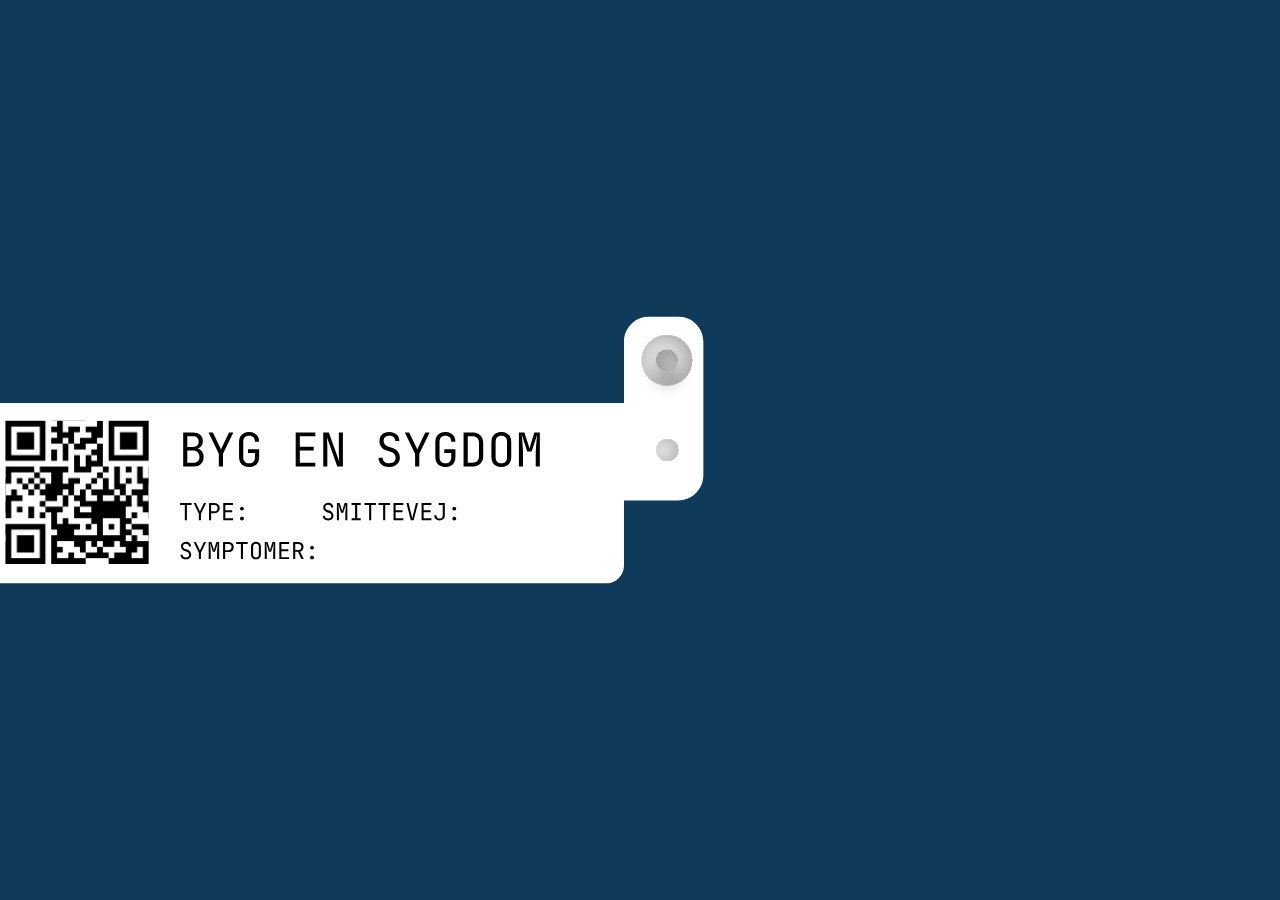
==== commit da17ebb5: "cheatsheet og qr" ====
--- a/index.html
+++ b/index.html
@@ -4,6 +4,9 @@
     <meta charset="UTF-8" />
     <meta name="viewport" content="width=device-width, initial-scale=1.0" />
     <title>Steno - Byg en sygdom</title>
+    <!--link til fav-icon-->
+    <link rel="icon" type="image/x-icon" href="img/icons/virus.svg">
+    <!--link til css fil-->
     <link rel="stylesheet" href="/styles/style.css" />
     <!-- Google Font -->
     <link rel="preconnect" href="https://fonts.googleapis.com" />
@@ -12,78 +15,85 @@
       href="https://fonts.googleapis.com/css2?family=JetBrains+Mono:ital,wght@0,100..800;1,100..800&display=swap"
       rel="stylesheet"
     />
+    <!--link til javascript fil-->
     <script src="scripts/index.js" defer></script>
   </head>
+
   <body class="dark">
+
     <main>
+
       <!--svg armbånd-->
-      <svg viewBox="0 0 1051 274" fill="none" xmlns="http://www.w3.org/2000/svg" xmlns:xlink="http://www.w3.org/1999/xlink" id="armbånd">
-        <path fill-rule="evenodd" clip-rule="evenodd" d="M994.812 0C980.497 0 968.893 11.6043 968.893 25.9189V88.8651L968.892 88.8651H309.811L-619.568 88.8651C-644.107 88.8651 -664 108.758 -664 133.298V144.406C-664 168.945 -644.107 188.838 -619.568 188.838L309.811 188.838V255.487C309.811 265.711 318.099 274 328.324 274H950.378C960.603 274 968.892 265.711 968.892 255.487V188.838L1024.43 188.838C1038.75 188.838 1050.35 177.234 1050.35 162.92V162.919V25.9189C1050.35 11.6043 1038.75 0 1024.43 0H994.812ZM213.541 151.811C219.675 151.811 224.649 146.838 224.649 140.703C224.649 134.568 219.675 129.595 213.541 129.595C207.406 129.595 202.432 134.568 202.432 140.703C202.432 146.838 207.406 151.811 213.541 151.811ZM24.7028 140.703C24.7028 146.838 19.7294 151.811 13.5946 151.811C7.45978 151.811 2.48651 146.838 2.48651 140.703C2.48651 134.568 7.45978 129.595 13.5946 129.595C19.7294 129.595 24.7028 134.568 24.7028 140.703ZM-186.351 151.811C-180.216 151.811 -175.243 146.838 -175.243 140.703C-175.243 134.568 -180.216 129.595 -186.351 129.595C-192.486 129.595 -197.459 134.568 -197.459 140.703C-197.459 146.838 -192.486 151.811 -186.351 151.811ZM-375.189 140.703C-375.189 146.838 -380.162 151.811 -386.297 151.811C-392.432 151.811 -397.405 146.838 -397.405 140.703C-397.405 134.568 -392.432 129.595 -386.297 129.595C-380.162 129.595 -375.189 134.568 -375.189 140.703ZM146.892 151.811C153.027 151.811 158 146.838 158 140.703C158 134.568 153.027 129.595 146.892 129.595C140.757 129.595 135.784 134.568 135.784 140.703C135.784 146.838 140.757 151.811 146.892 151.811ZM-41.9459 140.703C-41.9459 146.838 -46.9193 151.811 -53.0541 151.811C-59.1889 151.811 -64.1622 146.838 -64.1622 140.703C-64.1622 134.568 -59.1889 129.595 -53.0541 129.595C-46.9193 129.595 -41.9459 134.568 -41.9459 140.703ZM-253 151.811C-246.865 151.811 -241.892 146.838 -241.892 140.703C-241.892 134.568 -246.865 129.595 -253 129.595C-259.135 129.595 -264.108 134.568 -264.108 140.703C-264.108 146.838 -259.135 151.811 -253 151.811ZM-441.837 140.703C-441.837 146.838 -446.811 151.811 -452.946 151.811C-459.08 151.811 -464.054 146.838 -464.054 140.703C-464.054 134.568 -459.08 129.595 -452.946 129.595C-446.811 129.595 -441.837 134.568 -441.837 140.703ZM80.2429 151.811C86.3777 151.811 91.351 146.838 91.351 140.703C91.351 134.568 86.3777 129.595 80.2429 129.595C74.108 129.595 69.1348 134.568 69.1348 140.703C69.1348 146.838 74.108 151.811 80.2429 151.811ZM-108.594 140.703C-108.594 146.838 -113.568 151.811 -119.702 151.811C-125.837 151.811 -130.811 146.838 -130.811 140.703C-130.811 134.568 -125.837 129.595 -119.702 129.595C-113.568 129.595 -108.594 134.568 -108.594 140.703ZM-319.649 151.811C-313.514 151.811 -308.541 146.838 -308.541 140.703C-308.541 134.568 -313.514 129.595 -319.649 129.595C-325.784 129.595 -330.757 134.568 -330.757 140.703C-330.757 146.838 -325.784 151.811 -319.649 151.811ZM-508.487 140.703C-508.487 146.838 -513.46 151.811 -519.595 151.811C-525.73 151.811 -530.703 146.838 -530.703 140.703C-530.703 134.568 -525.73 129.595 -519.595 129.595C-513.46 129.595 -508.487 134.568 -508.487 140.703ZM-586.243 151.811C-580.108 151.811 -575.135 146.838 -575.135 140.703C-575.135 134.568 -580.108 129.595 -586.243 129.595C-592.378 129.595 -597.351 134.568 -597.351 140.703C-597.351 146.838 -592.378 151.811 -586.243 151.811Z" fill="white"/>
-        <g filter="url(#filter0_i_277_5958)">
-        <circle cx="1013.32" cy="137" r="11.1081" fill="#D9D9D9" fill-opacity="0.5"/>
-        </g>
-        <g filter="url(#filter1_i_277_5958)">
-        <circle cx="1012.92" cy="44.9189" r="25.9189" fill="#D9D9D9" class="blinker"/>
-        </g>
-        <g filter="url(#filter2_di_277_5958)">
-        <circle cx="1012.92" cy="44.9189" r="11.1081" fill="#D9D9D9" fill-opacity="0.5" shape-rendering="crispEdges" class="blinker"/>
-        </g>
-        <path d="M516.464 154V118.96H526.4C529.6 118.96 532.096 119.76 533.888 121.36C535.712 122.96 536.624 125.184 536.624 128.032C536.624 129.632 536.288 131.024 535.616 132.208C534.944 133.392 533.984 134.304 532.736 134.944C531.52 135.584 530.048 135.888 528.32 135.856V135.136C530.176 135.104 531.776 135.456 533.12 136.192C534.496 136.928 535.552 137.984 536.288 139.36C537.056 140.736 537.44 142.368 537.44 144.256C537.44 146.24 537.024 147.968 536.192 149.44C535.36 150.912 534.176 152.048 532.64 152.848C531.104 153.616 529.264 154 527.12 154H516.464ZM520.688 150.112H526.64C528.656 150.112 530.24 149.584 531.392 148.528C532.576 147.44 533.168 145.968 533.168 144.112C533.168 142.192 532.576 140.64 531.392 139.456C530.24 138.24 528.656 137.632 526.64 137.632H520.688V150.112ZM520.688 133.888H526.352C528.208 133.888 529.664 133.392 530.72 132.4C531.808 131.408 532.352 130.064 532.352 128.368C532.352 126.672 531.824 125.328 530.768 124.336C529.712 123.344 528.256 122.848 526.4 122.848H520.688V133.888ZM553.021 154V140.896L542.461 118.96H546.925L553.885 133.36C554.269 134.16 554.573 134.848 554.797 135.424C555.021 135.968 555.165 136.368 555.229 136.624C555.293 136.368 555.437 135.968 555.661 135.424C555.917 134.848 556.237 134.16 556.621 133.36L563.437 118.96H567.901L557.341 140.896V154H553.021ZM584.155 154.48C582.043 154.48 580.203 154.08 578.635 153.28C577.099 152.48 575.899 151.328 575.035 149.824C574.203 148.288 573.787 146.48 573.787 144.4V128.56C573.787 126.448 574.203 124.64 575.035 123.136C575.899 121.632 577.099 120.48 578.635 119.68C580.203 118.88 582.043 118.48 584.155 118.48C586.267 118.48 588.091 118.896 589.627 119.728C591.163 120.528 592.347 121.68 593.179 123.184C594.011 124.688 594.427 126.48 594.427 128.56H590.107C590.107 126.576 589.579 125.056 588.523 124C587.499 122.912 586.043 122.368 584.155 122.368C582.267 122.368 580.779 122.896 579.691 123.952C578.635 125.008 578.107 126.528 578.107 128.512V144.4C578.107 146.384 578.635 147.92 579.691 149.008C580.779 150.096 582.267 150.64 584.155 150.64C586.043 150.64 587.499 150.096 588.523 149.008C589.579 147.92 590.107 146.384 590.107 144.4V140.08H583.003V136.144H594.427V144.4C594.427 146.448 594.011 148.24 593.179 149.776C592.347 151.28 591.163 152.448 589.627 153.28C588.091 154.08 586.267 154.48 584.155 154.48ZM631.925 154V118.96H652.085V122.896H636.197V133.744H650.405V137.632H636.197V150.064H652.085V154H631.925ZM660.226 154V118.96H665.986L676.69 148.96C676.626 148.16 676.546 147.184 676.45 146.032C676.386 144.848 676.322 143.616 676.258 142.336C676.226 141.024 676.21 139.792 676.21 138.64V118.96H680.386V154H674.626L663.97 124C664.034 124.768 664.098 125.744 664.162 126.928C664.226 128.08 664.274 129.312 664.306 130.624C664.37 131.904 664.402 133.136 664.402 134.32V154H660.226ZM728.061 154.48C725.757 154.48 723.773 154.096 722.109 153.328C720.477 152.56 719.213 151.456 718.317 150.016C717.421 148.576 716.957 146.864 716.925 144.88H721.245C721.245 146.64 721.837 148.032 723.021 149.056C724.237 150.08 725.917 150.592 728.061 150.592C730.077 150.592 731.645 150.096 732.765 149.104C733.917 148.112 734.493 146.736 734.493 144.976C734.493 143.568 734.109 142.336 733.341 141.28C732.605 140.224 731.533 139.488 730.125 139.072L725.373 137.584C722.973 136.848 721.117 135.616 719.805 133.888C718.525 132.16 717.885 130.128 717.885 127.792C717.885 125.904 718.301 124.272 719.133 122.896C719.997 121.488 721.197 120.4 722.733 119.632C724.269 118.832 726.077 118.432 728.157 118.432C731.229 118.432 733.693 119.296 735.549 121.024C737.405 122.72 738.349 124.992 738.381 127.84H734.061C734.061 126.112 733.533 124.768 732.477 123.808C731.453 122.816 729.997 122.32 728.109 122.32C726.253 122.32 724.797 122.768 723.741 123.664C722.717 124.56 722.205 125.808 722.205 127.408C722.205 128.848 722.589 130.096 723.357 131.152C724.125 132.208 725.229 132.96 726.669 133.408L731.469 134.944C733.805 135.68 735.613 136.928 736.893 138.688C738.173 140.448 738.813 142.512 738.813 144.88C738.813 146.8 738.365 148.48 737.469 149.92C736.573 151.36 735.309 152.48 733.677 153.28C732.077 154.08 730.205 154.48 728.061 154.48ZM754.49 154V140.896L743.93 118.96H748.394L755.354 133.36C755.738 134.16 756.042 134.848 756.266 135.424C756.49 135.968 756.634 136.368 756.698 136.624C756.762 136.368 756.906 135.968 757.13 135.424C757.386 134.848 757.706 134.16 758.09 133.36L764.906 118.96H769.37L758.81 140.896V154H754.49ZM785.623 154.48C783.511 154.48 781.671 154.08 780.103 153.28C778.567 152.48 777.367 151.328 776.503 149.824C775.671 148.288 775.255 146.48 775.255 144.4V128.56C775.255 126.448 775.671 124.64 776.503 123.136C777.367 121.632 778.567 120.48 780.103 119.68C781.671 118.88 783.511 118.48 785.623 118.48C787.735 118.48 789.559 118.896 791.095 119.728C792.631 120.528 793.815 121.68 794.647 123.184C795.479 124.688 795.895 126.48 795.895 128.56H791.575C791.575 126.576 791.047 125.056 789.991 124C788.967 122.912 787.511 122.368 785.623 122.368C783.735 122.368 782.247 122.896 781.159 123.952C780.103 125.008 779.575 126.528 779.575 128.512V144.4C779.575 146.384 780.103 147.92 781.159 149.008C782.247 150.096 783.735 150.64 785.623 150.64C787.511 150.64 788.967 150.096 789.991 149.008C791.047 147.92 791.575 146.384 791.575 144.4V140.08H784.471V136.144H795.895V144.4C795.895 146.448 795.479 148.24 794.647 149.776C793.815 151.28 792.631 152.448 791.095 153.28C789.559 154.08 787.735 154.48 785.623 154.48ZM804.229 154V118.96H813.301C815.573 118.96 817.525 119.392 819.157 120.256C820.821 121.12 822.101 122.336 822.997 123.904C823.925 125.472 824.389 127.328 824.389 129.472V143.44C824.389 145.584 823.925 147.456 822.997 149.056C822.101 150.624 820.821 151.84 819.157 152.704C817.525 153.568 815.573 154 813.301 154H804.229ZM808.549 150.16H813.301C815.413 150.16 817.061 149.568 818.245 148.384C819.461 147.2 820.069 145.552 820.069 143.44V129.472C820.069 127.392 819.461 125.76 818.245 124.576C817.061 123.392 815.413 122.8 813.301 122.8H808.549V150.16ZM842.994 154.48C840.882 154.48 839.058 154.08 837.522 153.28C836.018 152.48 834.85 151.328 834.018 149.824C833.218 148.288 832.818 146.48 832.818 144.4V128.56C832.818 126.448 833.218 124.64 834.018 123.136C834.85 121.632 836.018 120.48 837.522 119.68C839.058 118.88 840.882 118.48 842.994 118.48C845.106 118.48 846.914 118.88 848.418 119.68C849.954 120.48 851.122 121.632 851.922 123.136C852.754 124.64 853.17 126.432 853.17 128.512V144.4C853.17 146.48 852.754 148.288 851.922 149.824C851.122 151.328 849.954 152.48 848.418 153.28C846.914 154.08 845.106 154.48 842.994 154.48ZM842.994 150.592C844.882 150.592 846.322 150.064 847.314 149.008C848.338 147.92 848.85 146.384 848.85 144.4V128.56C848.85 126.576 848.338 125.056 847.314 124C846.322 122.912 844.882 122.368 842.994 122.368C841.138 122.368 839.698 122.912 838.674 124C837.65 125.056 837.138 126.576 837.138 128.56V144.4C837.138 146.384 837.65 147.92 838.674 149.008C839.698 150.064 841.138 150.592 842.994 150.592ZM861.023 154V118.96H866.687L870.335 130.288C870.687 131.312 871.007 132.336 871.295 133.36C871.583 134.352 871.791 135.12 871.919 135.664C872.079 135.12 872.287 134.352 872.543 133.36C872.799 132.336 873.087 131.296 873.407 130.24L876.863 118.96H882.527V154H878.303V141.28C878.303 139.872 878.351 138.272 878.447 136.48C878.543 134.688 878.671 132.864 878.831 131.008C878.991 129.12 879.151 127.328 879.311 125.632C879.503 123.904 879.663 122.4 879.791 121.12L874.127 138.64H869.567L863.855 121.12C864.015 122.368 864.175 123.824 864.335 125.488C864.495 127.12 864.639 128.864 864.767 130.72C864.895 132.544 865.007 134.368 865.103 136.192C865.199 138.016 865.247 139.712 865.247 141.28V154H861.023Z" fill="black"/>
-        <path d="M518.12 209V193.424H513.32V191.456H525.08V193.424H520.28V209H518.12ZM532.511 209V202.448L527.231 191.48H529.463L532.943 198.68C533.135 199.08 533.287 199.424 533.399 199.712C533.511 199.984 533.583 200.184 533.615 200.312C533.647 200.184 533.719 199.984 533.831 199.712C533.959 199.424 534.119 199.08 534.311 198.68L537.719 191.48H539.951L534.671 202.448V209H532.511ZM542.989 209V191.48H548.629C549.717 191.48 550.661 191.696 551.461 192.128C552.261 192.544 552.877 193.136 553.309 193.904C553.757 194.672 553.981 195.584 553.981 196.64C553.981 197.68 553.757 198.592 553.309 199.376C552.877 200.144 552.261 200.744 551.461 201.176C550.661 201.592 549.717 201.8 548.629 201.8H545.149V209H542.989ZM545.149 199.856H548.629C549.573 199.856 550.325 199.568 550.885 198.992C551.461 198.4 551.749 197.616 551.749 196.64C551.749 195.648 551.461 194.864 550.885 194.288C550.325 193.712 549.573 193.424 548.629 193.424H545.149V199.856ZM557.572 209V191.48H567.652V193.448H559.708V198.872H566.812V200.816H559.708V207.032H567.652V209H557.572ZM576.763 199.16C576.171 199.16 575.691 199 575.323 198.68C574.955 198.344 574.771 197.904 574.771 197.36C574.771 196.816 574.955 196.384 575.323 196.064C575.691 195.728 576.171 195.56 576.763 195.56C577.371 195.56 577.851 195.728 578.203 196.064C578.571 196.384 578.755 196.816 578.755 197.36C578.755 197.904 578.571 198.344 578.203 198.68C577.851 199 577.371 199.16 576.763 199.16ZM576.763 209.24C576.171 209.24 575.691 209.08 575.323 208.76C574.955 208.424 574.771 207.984 574.771 207.44C574.771 206.896 574.955 206.464 575.323 206.144C575.691 205.808 576.171 205.64 576.763 205.64C577.371 205.64 577.851 205.808 578.203 206.144C578.571 206.464 578.755 206.896 578.755 207.44C578.755 207.984 578.571 208.424 578.203 208.76C577.851 209.08 577.371 209.24 576.763 209.24Z" fill="black"/>
-        <path d="M665.296 209.24C664.144 209.24 663.152 209.048 662.32 208.664C661.504 208.28 660.872 207.728 660.424 207.008C659.976 206.288 659.744 205.432 659.728 204.44H661.888C661.888 205.32 662.184 206.016 662.776 206.528C663.384 207.04 664.224 207.296 665.296 207.296C666.304 207.296 667.088 207.048 667.648 206.552C668.224 206.056 668.512 205.368 668.512 204.488C668.512 203.784 668.32 203.168 667.936 202.64C667.568 202.112 667.032 201.744 666.328 201.536L663.952 200.792C662.752 200.424 661.824 199.808 661.168 198.944C660.528 198.08 660.208 197.064 660.208 195.896C660.208 194.952 660.416 194.136 660.832 193.448C661.264 192.744 661.864 192.2 662.632 191.816C663.4 191.416 664.304 191.216 665.344 191.216C666.88 191.216 668.112 191.648 669.04 192.512C669.968 193.36 670.44 194.496 670.456 195.92H668.296C668.296 195.056 668.032 194.384 667.504 193.904C666.992 193.408 666.264 193.16 665.32 193.16C664.392 193.16 663.664 193.384 663.136 193.832C662.624 194.28 662.368 194.904 662.368 195.704C662.368 196.424 662.56 197.048 662.944 197.576C663.328 198.104 663.88 198.48 664.6 198.704L667 199.472C668.168 199.84 669.072 200.464 669.712 201.344C670.352 202.224 670.672 203.256 670.672 204.44C670.672 205.4 670.448 206.24 670 206.96C669.552 207.68 668.92 208.24 668.104 208.64C667.304 209.04 666.368 209.24 665.296 209.24ZM674.215 209V191.48H677.047L678.871 197.144C679.047 197.656 679.207 198.168 679.351 198.68C679.495 199.176 679.599 199.56 679.663 199.832C679.743 199.56 679.847 199.176 679.975 198.68C680.103 198.168 680.247 197.648 680.407 197.12L682.135 191.48H684.967V209H682.855V202.64C682.855 201.936 682.879 201.136 682.927 200.24C682.975 199.344 683.039 198.432 683.119 197.504C683.199 196.56 683.279 195.664 683.359 194.816C683.455 193.952 683.535 193.2 683.599 192.56L680.767 201.32H678.487L675.631 192.56C675.711 193.184 675.791 193.912 675.871 194.744C675.951 195.56 676.023 196.432 676.087 197.36C676.151 198.272 676.207 199.184 676.255 200.096C676.303 201.008 676.327 201.856 676.327 202.64V209H674.215ZM689.301 209V207.032H692.877V193.448H689.301V191.48H698.661V193.448H695.085V207.032H698.661V209H689.301ZM707.292 209V193.424H702.492V191.456H714.252V193.424H709.452V209H707.292ZM721.683 209V193.424H716.883V191.456H728.643V193.424H723.843V209H721.683ZM732.353 209V191.48H742.433V193.448H734.489V198.872H741.593V200.816H734.489V207.032H742.433V209H732.353ZM750.056 209L745.544 191.48H747.776L750.752 203.384C750.96 204.216 751.136 204.992 751.28 205.712C751.424 206.416 751.528 206.952 751.592 207.32C751.656 206.952 751.752 206.416 751.88 205.712C752.024 204.992 752.2 204.216 752.408 203.384L755.36 191.48H757.544L753.008 209H750.056ZM761.134 209V191.48H771.214V193.448H763.27V198.872H770.374V200.816H763.27V207.032H771.214V209H761.134ZM779.605 209.24C777.925 209.24 776.605 208.768 775.645 207.824C774.685 206.88 774.205 205.592 774.205 203.96H776.365C776.365 205.032 776.645 205.864 777.205 206.456C777.781 207.032 778.581 207.32 779.605 207.32C780.629 207.32 781.421 207.032 781.981 206.456C782.557 205.864 782.845 205.032 782.845 203.96V193.448H778.645V191.48H785.005V203.96C785.005 205.592 784.517 206.88 783.541 207.824C782.581 208.768 781.269 209.24 779.605 209.24ZM794.716 199.16C794.124 199.16 793.644 199 793.276 198.68C792.908 198.344 792.724 197.904 792.724 197.36C792.724 196.816 792.908 196.384 793.276 196.064C793.644 195.728 794.124 195.56 794.716 195.56C795.324 195.56 795.804 195.728 796.156 196.064C796.524 196.384 796.708 196.816 796.708 197.36C796.708 197.904 796.524 198.344 796.156 198.68C795.804 199 795.324 199.16 794.716 199.16ZM794.716 209.24C794.124 209.24 793.644 209.08 793.276 208.76C792.908 208.424 792.724 207.984 792.724 207.44C792.724 206.896 792.908 206.464 793.276 206.144C793.644 205.808 794.124 205.64 794.716 205.64C795.324 205.64 795.804 205.808 796.156 206.144C796.524 206.464 796.708 206.896 796.708 207.44C796.708 207.984 796.524 208.424 796.156 208.76C795.804 209.08 795.324 209.24 794.716 209.24Z" fill="black"/>
-        <path d="M519.296 249.24C518.144 249.24 517.152 249.048 516.32 248.664C515.504 248.28 514.872 247.728 514.424 247.008C513.976 246.288 513.744 245.432 513.728 244.44H515.888C515.888 245.32 516.184 246.016 516.776 246.528C517.384 247.04 518.224 247.296 519.296 247.296C520.304 247.296 521.088 247.048 521.648 246.552C522.224 246.056 522.512 245.368 522.512 244.488C522.512 243.784 522.32 243.168 521.936 242.64C521.568 242.112 521.032 241.744 520.328 241.536L517.952 240.792C516.752 240.424 515.824 239.808 515.168 238.944C514.528 238.08 514.208 237.064 514.208 235.896C514.208 234.952 514.416 234.136 514.832 233.448C515.264 232.744 515.864 232.2 516.632 231.816C517.4 231.416 518.304 231.216 519.344 231.216C520.88 231.216 522.112 231.648 523.04 232.512C523.968 233.36 524.44 234.496 524.456 235.92H522.296C522.296 235.056 522.032 234.384 521.504 233.904C520.992 233.408 520.264 233.16 519.32 233.16C518.392 233.16 517.664 233.384 517.136 233.832C516.624 234.28 516.368 234.904 516.368 235.704C516.368 236.424 516.56 237.048 516.944 237.576C517.328 238.104 517.88 238.48 518.6 238.704L521 239.472C522.168 239.84 523.072 240.464 523.712 241.344C524.352 242.224 524.672 243.256 524.672 244.44C524.672 245.4 524.448 246.24 524 246.96C523.552 247.68 522.92 248.24 522.104 248.64C521.304 249.04 520.368 249.24 519.296 249.24ZM532.511 249V242.448L527.231 231.48H529.463L532.943 238.68C533.135 239.08 533.287 239.424 533.399 239.712C533.511 239.984 533.583 240.184 533.615 240.312C533.647 240.184 533.719 239.984 533.831 239.712C533.959 239.424 534.119 239.08 534.311 238.68L537.719 231.48H539.951L534.671 242.448V249H532.511ZM542.605 249V231.48H545.437L547.261 237.144C547.437 237.656 547.597 238.168 547.741 238.68C547.885 239.176 547.989 239.56 548.053 239.832C548.133 239.56 548.237 239.176 548.365 238.68C548.493 238.168 548.637 237.648 548.797 237.12L550.525 231.48H553.357V249H551.245V242.64C551.245 241.936 551.269 241.136 551.317 240.24C551.365 239.344 551.429 238.432 551.509 237.504C551.589 236.56 551.669 235.664 551.749 234.816C551.845 233.952 551.925 233.2 551.989 232.56L549.157 241.32H546.877L544.021 232.56C544.101 233.184 544.181 233.912 544.261 234.744C544.341 235.56 544.413 236.432 544.477 237.36C544.541 238.272 544.597 239.184 544.645 240.096C544.693 241.008 544.717 241.856 544.717 242.64V249H542.605ZM557.38 249V231.48H563.02C564.108 231.48 565.052 231.696 565.852 232.128C566.652 232.544 567.268 233.136 567.7 233.904C568.148 234.672 568.372 235.584 568.372 236.64C568.372 237.68 568.148 238.592 567.7 239.376C567.268 240.144 566.652 240.744 565.852 241.176C565.052 241.592 564.108 241.8 563.02 241.8H559.54V249H557.38ZM559.54 239.856H563.02C563.964 239.856 564.716 239.568 565.276 238.992C565.852 238.4 566.14 237.616 566.14 236.64C566.14 235.648 565.852 234.864 565.276 234.288C564.716 233.712 563.964 233.424 563.02 233.424H559.54V239.856ZM575.683 249V233.424H570.883V231.456H582.643V233.424H577.843V249H575.683ZM591.153 249.24C590.097 249.24 589.185 249.04 588.417 248.64C587.665 248.24 587.081 247.664 586.665 246.912C586.265 246.144 586.065 245.24 586.065 244.2V236.28C586.065 235.224 586.265 234.32 586.665 233.568C587.081 232.816 587.665 232.24 588.417 231.84C589.185 231.44 590.097 231.24 591.153 231.24C592.209 231.24 593.113 231.44 593.865 231.84C594.633 232.24 595.217 232.816 595.617 233.568C596.033 234.32 596.241 235.216 596.241 236.256V244.2C596.241 245.24 596.033 246.144 595.617 246.912C595.217 247.664 594.633 248.24 593.865 248.64C593.113 249.04 592.209 249.24 591.153 249.24ZM591.153 247.296C592.097 247.296 592.817 247.032 593.313 246.504C593.825 245.96 594.081 245.192 594.081 244.2V236.28C594.081 235.288 593.825 234.528 593.313 234C592.817 233.456 592.097 233.184 591.153 233.184C590.225 233.184 589.505 233.456 588.993 234C588.481 234.528 588.225 235.288 588.225 236.28V244.2C588.225 245.192 588.481 245.96 588.993 246.504C589.505 247.032 590.225 247.296 591.153 247.296ZM600.168 249V231.48H603L604.824 237.144C605 237.656 605.16 238.168 605.304 238.68C605.448 239.176 605.552 239.56 605.616 239.832C605.696 239.56 605.8 239.176 605.928 238.68C606.056 238.168 606.2 237.648 606.36 237.12L608.088 231.48H610.92V249H608.808V242.64C608.808 241.936 608.832 241.136 608.88 240.24C608.928 239.344 608.992 238.432 609.072 237.504C609.152 236.56 609.232 235.664 609.312 234.816C609.408 233.952 609.488 233.2 609.552 232.56L606.72 241.32H604.44L601.584 232.56C601.664 233.184 601.744 233.912 601.824 234.744C601.904 235.56 601.976 236.432 602.04 237.36C602.104 238.272 602.16 239.184 602.208 240.096C602.256 241.008 602.28 241.856 602.28 242.64V249H600.168ZM615.134 249V231.48H625.214V233.448H617.27V238.872H624.374V240.816H617.27V247.032H625.214V249H615.134ZM629.333 249V231.48H634.757C635.797 231.48 636.709 231.696 637.493 232.128C638.277 232.544 638.885 233.128 639.317 233.88C639.749 234.632 639.965 235.512 639.965 236.52C639.965 237.704 639.653 238.72 639.029 239.568C638.421 240.416 637.589 241 636.533 241.32L640.205 249H637.661L634.301 241.56H631.493V249H629.333ZM631.493 239.616H634.757C635.653 239.616 636.373 239.336 636.917 238.776C637.461 238.2 637.733 237.448 637.733 236.52C637.733 235.576 637.461 234.824 636.917 234.264C636.373 233.704 635.653 233.424 634.757 233.424H631.493V239.616ZM648.716 239.16C648.124 239.16 647.644 239 647.276 238.68C646.908 238.344 646.724 237.904 646.724 237.36C646.724 236.816 646.908 236.384 647.276 236.064C647.644 235.728 648.124 235.56 648.716 235.56C649.324 235.56 649.804 235.728 650.156 236.064C650.524 236.384 650.708 236.816 650.708 237.36C650.708 237.904 650.524 238.344 650.156 238.68C649.804 239 649.324 239.16 648.716 239.16ZM648.716 249.24C648.124 249.24 647.644 249.08 647.276 248.76C646.908 248.424 646.724 247.984 646.724 247.44C646.724 246.896 646.908 246.464 647.276 246.144C647.644 245.808 648.124 245.64 648.716 245.64C649.324 245.64 649.804 245.808 650.156 246.144C650.524 246.464 650.708 246.896 650.708 247.44C650.708 247.984 650.524 248.424 650.156 248.76C649.804 249.08 649.324 249.24 648.716 249.24Z" fill="black"/>
-        <path d="M334 107H481V254H334V107Z" fill="url(#pattern0_277_5958)"/>
-        <defs>
-        <filter id="filter0_i_277_5958" x="998.514" y="125.892" width="25.9185" height="22.2162" filterUnits="userSpaceOnUse" color-interpolation-filters="sRGB">
-        <feFlood flood-opacity="0" result="BackgroundImageFix"/>
-        <feBlend mode="normal" in="SourceGraphic" in2="BackgroundImageFix" result="shape"/>
-        <feColorMatrix in="SourceAlpha" type="matrix" values="0 0 0 0 0 0 0 0 0 0 0 0 0 0 0 0 0 0 127 0" result="hardAlpha"/>
-        <feOffset dx="-3.7027"/>
-        <feGaussianBlur stdDeviation="7.40541"/>
-        <feComposite in2="hardAlpha" operator="arithmetic" k2="-1" k3="1"/>
-        <feColorMatrix type="matrix" values="0 0 0 0 0 0 0 0 0 0 0 0 0 0 0 0 0 0 0.25 0"/>
-        <feBlend mode="normal" in2="shape" result="effect1_innerShadow_277_5958"/>
-        </filter>
-        <filter id="filter1_i_277_5958" x="983.297" y="19" width="55.5406" height="51.8378" filterUnits="userSpaceOnUse" color-interpolation-filters="sRGB">
-        <feFlood flood-opacity="0" result="BackgroundImageFix"/>
-        <feBlend mode="normal" in="SourceGraphic" in2="BackgroundImageFix" result="shape"/>
-        <feColorMatrix in="SourceAlpha" type="matrix" values="0 0 0 0 0 0 0 0 0 0 0 0 0 0 0 0 0 0 127 0" result="hardAlpha"/>
-        <feOffset dx="-3.7027"/>
-        <feGaussianBlur stdDeviation="7.40541"/>
-        <feComposite in2="hardAlpha" operator="arithmetic" k2="-1" k3="1"/>
-        <feColorMatrix type="matrix" values="0 0 0 0 0 0 0 0 0 0 0 0 0 0 0 0 0 0 0.25 0"/>
-        <feBlend mode="normal" in2="shape" result="effect1_innerShadow_277_5958"/>
-        </filter>
-        <filter id="filter2_di_277_5958" x="987" y="33.8108" width="51.8374" height="51.8378" filterUnits="userSpaceOnUse" color-interpolation-filters="sRGB">
-        <feFlood flood-opacity="0" result="BackgroundImageFix"/>
-        <feColorMatrix in="SourceAlpha" type="matrix" values="0 0 0 0 0 0 0 0 0 0 0 0 0 0 0 0 0 0 127 0" result="hardAlpha"/>
-        <feOffset dy="14.8108"/>
-        <feGaussianBlur stdDeviation="7.40541"/>
-        <feComposite in2="hardAlpha" operator="out"/>
-        <feColorMatrix type="matrix" values="0 0 0 0 0 0 0 0 0 0 0 0 0 0 0 0 0 0 0.25 0"/>
-        <feBlend mode="normal" in2="BackgroundImageFix" result="effect1_dropShadow_277_5958"/>
-        <feBlend mode="normal" in="SourceGraphic" in2="effect1_dropShadow_277_5958" result="shape"/>
-        <feColorMatrix in="SourceAlpha" type="matrix" values="0 0 0 0 0 0 0 0 0 0 0 0 0 0 0 0 0 0 127 0" result="hardAlpha"/>
-        <feMorphology radius="1.85135" operator="erode" in="SourceAlpha" result="effect2_innerShadow_277_5958"/>
-        <feOffset dx="3.7027" dy="3.7027"/>
-        <feGaussianBlur stdDeviation="5.55405"/>
-        <feComposite in2="hardAlpha" operator="arithmetic" k2="-1" k3="1"/>
-        <feColorMatrix type="matrix" values="0 0 0 0 0 0 0 0 0 0 0 0 0 0 0 0 0 0 0.25 0"/>
-        <feBlend mode="normal" in2="shape" result="effect2_innerShadow_277_5958"/>
-        </filter>
-        <pattern id="pattern0_277_5958" patternContentUnits="objectBoundingBox" width="1" height="1">
-        <use xlink:href="#image0_277_5958" transform="translate(-0.136054 -0.136054) scale(0.00429766)"/>
-        </pattern>
-        <image id="image0_277_5958" width="296" height="296" xlink:href="[data-uri]"/>
-        </defs>
-        </svg>
+
+        <svg viewBox="0 0 1051 274" fill="none" xmlns="http://www.w3.org/2000/svg" xmlns:xlink="http://www.w3.org/1999/xlink" id="armbånd">
+          <path fill-rule="evenodd" clip-rule="evenodd" d="M994.812 0C980.497 0 968.893 11.6043 968.893 25.9189V88.8651L968.892 88.8651H309.811L-619.568 88.8651C-644.107 88.8651 -664 108.758 -664 133.298V144.406C-664 168.945 -644.107 188.838 -619.568 188.838L309.811 188.838V255.487C309.811 265.711 318.099 274 328.324 274H950.378C960.603 274 968.892 265.711 968.892 255.487V188.838L1024.43 188.838C1038.75 188.838 1050.35 177.234 1050.35 162.92V162.919V25.9189C1050.35 11.6043 1038.75 0 1024.43 0H994.812ZM213.541 151.811C219.675 151.811 224.649 146.838 224.649 140.703C224.649 134.568 219.675 129.595 213.541 129.595C207.406 129.595 202.432 134.568 202.432 140.703C202.432 146.838 207.406 151.811 213.541 151.811ZM24.7028 140.703C24.7028 146.838 19.7294 151.811 13.5946 151.811C7.45978 151.811 2.48651 146.838 2.48651 140.703C2.48651 134.568 7.45978 129.595 13.5946 129.595C19.7294 129.595 24.7028 134.568 24.7028 140.703ZM-186.351 151.811C-180.216 151.811 -175.243 146.838 -175.243 140.703C-175.243 134.568 -180.216 129.595 -186.351 129.595C-192.486 129.595 -197.459 134.568 -197.459 140.703C-197.459 146.838 -192.486 151.811 -186.351 151.811ZM-375.189 140.703C-375.189 146.838 -380.162 151.811 -386.297 151.811C-392.432 151.811 -397.405 146.838 -397.405 140.703C-397.405 134.568 -392.432 129.595 -386.297 129.595C-380.162 129.595 -375.189 134.568 -375.189 140.703ZM146.892 151.811C153.027 151.811 158 146.838 158 140.703C158 134.568 153.027 129.595 146.892 129.595C140.757 129.595 135.784 134.568 135.784 140.703C135.784 146.838 140.757 151.811 146.892 151.811ZM-41.9459 140.703C-41.9459 146.838 -46.9193 151.811 -53.0541 151.811C-59.1889 151.811 -64.1622 146.838 -64.1622 140.703C-64.1622 134.568 -59.1889 129.595 -53.0541 129.595C-46.9193 129.595 -41.9459 134.568 -41.9459 140.703ZM-253 151.811C-246.865 151.811 -241.892 146.838 -241.892 140.703C-241.892 134.568 -246.865 129.595 -253 129.595C-259.135 129.595 -264.108 134.568 -264.108 140.703C-264.108 146.838 -259.135 151.811 -253 151.811ZM-441.837 140.703C-441.837 146.838 -446.811 151.811 -452.946 151.811C-459.08 151.811 -464.054 146.838 -464.054 140.703C-464.054 134.568 -459.08 129.595 -452.946 129.595C-446.811 129.595 -441.837 134.568 -441.837 140.703ZM80.2429 151.811C86.3777 151.811 91.351 146.838 91.351 140.703C91.351 134.568 86.3777 129.595 80.2429 129.595C74.108 129.595 69.1348 134.568 69.1348 140.703C69.1348 146.838 74.108 151.811 80.2429 151.811ZM-108.594 140.703C-108.594 146.838 -113.568 151.811 -119.702 151.811C-125.837 151.811 -130.811 146.838 -130.811 140.703C-130.811 134.568 -125.837 129.595 -119.702 129.595C-113.568 129.595 -108.594 134.568 -108.594 140.703ZM-319.649 151.811C-313.514 151.811 -308.541 146.838 -308.541 140.703C-308.541 134.568 -313.514 129.595 -319.649 129.595C-325.784 129.595 -330.757 134.568 -330.757 140.703C-330.757 146.838 -325.784 151.811 -319.649 151.811ZM-508.487 140.703C-508.487 146.838 -513.46 151.811 -519.595 151.811C-525.73 151.811 -530.703 146.838 -530.703 140.703C-530.703 134.568 -525.73 129.595 -519.595 129.595C-513.46 129.595 -508.487 134.568 -508.487 140.703ZM-586.243 151.811C-580.108 151.811 -575.135 146.838 -575.135 140.703C-575.135 134.568 -580.108 129.595 -586.243 129.595C-592.378 129.595 -597.351 134.568 -597.351 140.703C-597.351 146.838 -592.378 151.811 -586.243 151.811Z" fill="white"/>
+          <g filter="url(#filter0_i_608_1153)">
+          <circle cx="1013.32" cy="137" r="11.1081" fill="#D9D9D9" fill-opacity="0.5"/>
+          </g>
+          <g filter="url(#filter1_i_608_1153)">
+          <circle cx="1012.92" cy="44.9189" r="25.9189" fill="#D9D9D9" class="blinker"/>
+          </g>
+          <g filter="url(#filter2_di_608_1153)">
+          <circle cx="1012.92" cy="44.9189" r="11.1081" fill="#D9D9D9" fill-opacity="0.5" shape-rendering="crispEdges" class="blinker"/>
+          </g>
+          <path d="M516.464 154V118.96H526.4C529.6 118.96 532.096 119.76 533.888 121.36C535.712 122.96 536.624 125.184 536.624 128.032C536.624 129.632 536.288 131.024 535.616 132.208C534.944 133.392 533.984 134.304 532.736 134.944C531.52 135.584 530.048 135.888 528.32 135.856V135.136C530.176 135.104 531.776 135.456 533.12 136.192C534.496 136.928 535.552 137.984 536.288 139.36C537.056 140.736 537.44 142.368 537.44 144.256C537.44 146.24 537.024 147.968 536.192 149.44C535.36 150.912 534.176 152.048 532.64 152.848C531.104 153.616 529.264 154 527.12 154H516.464ZM520.688 150.112H526.64C528.656 150.112 530.24 149.584 531.392 148.528C532.576 147.44 533.168 145.968 533.168 144.112C533.168 142.192 532.576 140.64 531.392 139.456C530.24 138.24 528.656 137.632 526.64 137.632H520.688V150.112ZM520.688 133.888H526.352C528.208 133.888 529.664 133.392 530.72 132.4C531.808 131.408 532.352 130.064 532.352 128.368C532.352 126.672 531.824 125.328 530.768 124.336C529.712 123.344 528.256 122.848 526.4 122.848H520.688V133.888ZM553.021 154V140.896L542.461 118.96H546.925L553.885 133.36C554.269 134.16 554.573 134.848 554.797 135.424C555.021 135.968 555.165 136.368 555.229 136.624C555.293 136.368 555.437 135.968 555.661 135.424C555.917 134.848 556.237 134.16 556.621 133.36L563.437 118.96H567.901L557.341 140.896V154H553.021ZM584.155 154.48C582.043 154.48 580.203 154.08 578.635 153.28C577.099 152.48 575.899 151.328 575.035 149.824C574.203 148.288 573.787 146.48 573.787 144.4V128.56C573.787 126.448 574.203 124.64 575.035 123.136C575.899 121.632 577.099 120.48 578.635 119.68C580.203 118.88 582.043 118.48 584.155 118.48C586.267 118.48 588.091 118.896 589.627 119.728C591.163 120.528 592.347 121.68 593.179 123.184C594.011 124.688 594.427 126.48 594.427 128.56H590.107C590.107 126.576 589.579 125.056 588.523 124C587.499 122.912 586.043 122.368 584.155 122.368C582.267 122.368 580.779 122.896 579.691 123.952C578.635 125.008 578.107 126.528 578.107 128.512V144.4C578.107 146.384 578.635 147.92 579.691 149.008C580.779 150.096 582.267 150.64 584.155 150.64C586.043 150.64 587.499 150.096 588.523 149.008C589.579 147.92 590.107 146.384 590.107 144.4V140.08H583.003V136.144H594.427V144.4C594.427 146.448 594.011 148.24 593.179 149.776C592.347 151.28 591.163 152.448 589.627 153.28C588.091 154.08 586.267 154.48 584.155 154.48ZM631.925 154V118.96H652.085V122.896H636.197V133.744H650.405V137.632H636.197V150.064H652.085V154H631.925ZM660.226 154V118.96H665.986L676.69 148.96C676.626 148.16 676.546 147.184 676.45 146.032C676.386 144.848 676.322 143.616 676.258 142.336C676.226 141.024 676.21 139.792 676.21 138.64V118.96H680.386V154H674.626L663.97 124C664.034 124.768 664.098 125.744 664.162 126.928C664.226 128.08 664.274 129.312 664.306 130.624C664.37 131.904 664.402 133.136 664.402 134.32V154H660.226ZM728.061 154.48C725.757 154.48 723.773 154.096 722.109 153.328C720.477 152.56 719.213 151.456 718.317 150.016C717.421 148.576 716.957 146.864 716.925 144.88H721.245C721.245 146.64 721.837 148.032 723.021 149.056C724.237 150.08 725.917 150.592 728.061 150.592C730.077 150.592 731.645 150.096 732.765 149.104C733.917 148.112 734.493 146.736 734.493 144.976C734.493 143.568 734.109 142.336 733.341 141.28C732.605 140.224 731.533 139.488 730.125 139.072L725.373 137.584C722.973 136.848 721.117 135.616 719.805 133.888C718.525 132.16 717.885 130.128 717.885 127.792C717.885 125.904 718.301 124.272 719.133 122.896C719.997 121.488 721.197 120.4 722.733 119.632C724.269 118.832 726.077 118.432 728.157 118.432C731.229 118.432 733.693 119.296 735.549 121.024C737.405 122.72 738.349 124.992 738.381 127.84H734.061C734.061 126.112 733.533 124.768 732.477 123.808C731.453 122.816 729.997 122.32 728.109 122.32C726.253 122.32 724.797 122.768 723.741 123.664C722.717 124.56 722.205 125.808 722.205 127.408C722.205 128.848 722.589 130.096 723.357 131.152C724.125 132.208 725.229 132.96 726.669 133.408L731.469 134.944C733.805 135.68 735.613 136.928 736.893 138.688C738.173 140.448 738.813 142.512 738.813 144.88C738.813 146.8 738.365 148.48 737.469 149.92C736.573 151.36 735.309 152.48 733.677 153.28C732.077 154.08 730.205 154.48 728.061 154.48ZM754.49 154V140.896L743.93 118.96H748.394L755.354 133.36C755.738 134.16 756.042 134.848 756.266 135.424C756.49 135.968 756.634 136.368 756.698 136.624C756.762 136.368 756.906 135.968 757.13 135.424C757.386 134.848 757.706 134.16 758.09 133.36L764.906 118.96H769.37L758.81 140.896V154H754.49ZM785.623 154.48C783.511 154.48 781.671 154.08 780.103 153.28C778.567 152.48 777.367 151.328 776.503 149.824C775.671 148.288 775.255 146.48 775.255 144.4V128.56C775.255 126.448 775.671 124.64 776.503 123.136C777.367 121.632 778.567 120.48 780.103 119.68C781.671 118.88 783.511 118.48 785.623 118.48C787.735 118.48 789.559 118.896 791.095 119.728C792.631 120.528 793.815 121.68 794.647 123.184C795.479 124.688 795.895 126.48 795.895 128.56H791.575C791.575 126.576 791.047 125.056 789.991 124C788.967 122.912 787.511 122.368 785.623 122.368C783.735 122.368 782.247 122.896 781.159 123.952C780.103 125.008 779.575 126.528 779.575 128.512V144.4C779.575 146.384 780.103 147.92 781.159 149.008C782.247 150.096 783.735 150.64 785.623 150.64C787.511 150.64 788.967 150.096 789.991 149.008C791.047 147.92 791.575 146.384 791.575 144.4V140.08H784.471V136.144H795.895V144.4C795.895 146.448 795.479 148.24 794.647 149.776C793.815 151.28 792.631 152.448 791.095 153.28C789.559 154.08 787.735 154.48 785.623 154.48ZM804.229 154V118.96H813.301C815.573 118.96 817.525 119.392 819.157 120.256C820.821 121.12 822.101 122.336 822.997 123.904C823.925 125.472 824.389 127.328 824.389 129.472V143.44C824.389 145.584 823.925 147.456 822.997 149.056C822.101 150.624 820.821 151.84 819.157 152.704C817.525 153.568 815.573 154 813.301 154H804.229ZM808.549 150.16H813.301C815.413 150.16 817.061 149.568 818.245 148.384C819.461 147.2 820.069 145.552 820.069 143.44V129.472C820.069 127.392 819.461 125.76 818.245 124.576C817.061 123.392 815.413 122.8 813.301 122.8H808.549V150.16ZM842.994 154.48C840.882 154.48 839.058 154.08 837.522 153.28C836.018 152.48 834.85 151.328 834.018 149.824C833.218 148.288 832.818 146.48 832.818 144.4V128.56C832.818 126.448 833.218 124.64 834.018 123.136C834.85 121.632 836.018 120.48 837.522 119.68C839.058 118.88 840.882 118.48 842.994 118.48C845.106 118.48 846.914 118.88 848.418 119.68C849.954 120.48 851.122 121.632 851.922 123.136C852.754 124.64 853.17 126.432 853.17 128.512V144.4C853.17 146.48 852.754 148.288 851.922 149.824C851.122 151.328 849.954 152.48 848.418 153.28C846.914 154.08 845.106 154.48 842.994 154.48ZM842.994 150.592C844.882 150.592 846.322 150.064 847.314 149.008C848.338 147.92 848.85 146.384 848.85 144.4V128.56C848.85 126.576 848.338 125.056 847.314 124C846.322 122.912 844.882 122.368 842.994 122.368C841.138 122.368 839.698 122.912 838.674 124C837.65 125.056 837.138 126.576 837.138 128.56V144.4C837.138 146.384 837.65 147.92 838.674 149.008C839.698 150.064 841.138 150.592 842.994 150.592ZM861.023 154V118.96H866.687L870.335 130.288C870.687 131.312 871.007 132.336 871.295 133.36C871.583 134.352 871.791 135.12 871.919 135.664C872.079 135.12 872.287 134.352 872.543 133.36C872.799 132.336 873.087 131.296 873.407 130.24L876.863 118.96H882.527V154H878.303V141.28C878.303 139.872 878.351 138.272 878.447 136.48C878.543 134.688 878.671 132.864 878.831 131.008C878.991 129.12 879.151 127.328 879.311 125.632C879.503 123.904 879.663 122.4 879.791 121.12L874.127 138.64H869.567L863.855 121.12C864.015 122.368 864.175 123.824 864.335 125.488C864.495 127.12 864.639 128.864 864.767 130.72C864.895 132.544 865.007 134.368 865.103 136.192C865.199 138.016 865.247 139.712 865.247 141.28V154H861.023Z" fill="black"/>
+          <path d="M518.12 209V193.424H513.32V191.456H525.08V193.424H520.28V209H518.12ZM532.511 209V202.448L527.231 191.48H529.463L532.943 198.68C533.135 199.08 533.287 199.424 533.399 199.712C533.511 199.984 533.583 200.184 533.615 200.312C533.647 200.184 533.719 199.984 533.831 199.712C533.959 199.424 534.119 199.08 534.311 198.68L537.719 191.48H539.951L534.671 202.448V209H532.511ZM542.989 209V191.48H548.629C549.717 191.48 550.661 191.696 551.461 192.128C552.261 192.544 552.877 193.136 553.309 193.904C553.757 194.672 553.981 195.584 553.981 196.64C553.981 197.68 553.757 198.592 553.309 199.376C552.877 200.144 552.261 200.744 551.461 201.176C550.661 201.592 549.717 201.8 548.629 201.8H545.149V209H542.989ZM545.149 199.856H548.629C549.573 199.856 550.325 199.568 550.885 198.992C551.461 198.4 551.749 197.616 551.749 196.64C551.749 195.648 551.461 194.864 550.885 194.288C550.325 193.712 549.573 193.424 548.629 193.424H545.149V199.856ZM557.572 209V191.48H567.652V193.448H559.708V198.872H566.812V200.816H559.708V207.032H567.652V209H557.572ZM576.763 199.16C576.171 199.16 575.691 199 575.323 198.68C574.955 198.344 574.771 197.904 574.771 197.36C574.771 196.816 574.955 196.384 575.323 196.064C575.691 195.728 576.171 195.56 576.763 195.56C577.371 195.56 577.851 195.728 578.203 196.064C578.571 196.384 578.755 196.816 578.755 197.36C578.755 197.904 578.571 198.344 578.203 198.68C577.851 199 577.371 199.16 576.763 199.16ZM576.763 209.24C576.171 209.24 575.691 209.08 575.323 208.76C574.955 208.424 574.771 207.984 574.771 207.44C574.771 206.896 574.955 206.464 575.323 206.144C575.691 205.808 576.171 205.64 576.763 205.64C577.371 205.64 577.851 205.808 578.203 206.144C578.571 206.464 578.755 206.896 578.755 207.44C578.755 207.984 578.571 208.424 578.203 208.76C577.851 209.08 577.371 209.24 576.763 209.24Z" fill="black"/>
+          <path d="M665.296 209.24C664.144 209.24 663.152 209.048 662.32 208.664C661.504 208.28 660.872 207.728 660.424 207.008C659.976 206.288 659.744 205.432 659.728 204.44H661.888C661.888 205.32 662.184 206.016 662.776 206.528C663.384 207.04 664.224 207.296 665.296 207.296C666.304 207.296 667.088 207.048 667.648 206.552C668.224 206.056 668.512 205.368 668.512 204.488C668.512 203.784 668.32 203.168 667.936 202.64C667.568 202.112 667.032 201.744 666.328 201.536L663.952 200.792C662.752 200.424 661.824 199.808 661.168 198.944C660.528 198.08 660.208 197.064 660.208 195.896C660.208 194.952 660.416 194.136 660.832 193.448C661.264 192.744 661.864 192.2 662.632 191.816C663.4 191.416 664.304 191.216 665.344 191.216C666.88 191.216 668.112 191.648 669.04 192.512C669.968 193.36 670.44 194.496 670.456 195.92H668.296C668.296 195.056 668.032 194.384 667.504 193.904C666.992 193.408 666.264 193.16 665.32 193.16C664.392 193.16 663.664 193.384 663.136 193.832C662.624 194.28 662.368 194.904 662.368 195.704C662.368 196.424 662.56 197.048 662.944 197.576C663.328 198.104 663.88 198.48 664.6 198.704L667 199.472C668.168 199.84 669.072 200.464 669.712 201.344C670.352 202.224 670.672 203.256 670.672 204.44C670.672 205.4 670.448 206.24 670 206.96C669.552 207.68 668.92 208.24 668.104 208.64C667.304 209.04 666.368 209.24 665.296 209.24ZM674.215 209V191.48H677.047L678.871 197.144C679.047 197.656 679.207 198.168 679.351 198.68C679.495 199.176 679.599 199.56 679.663 199.832C679.743 199.56 679.847 199.176 679.975 198.68C680.103 198.168 680.247 197.648 680.407 197.12L682.135 191.48H684.967V209H682.855V202.64C682.855 201.936 682.879 201.136 682.927 200.24C682.975 199.344 683.039 198.432 683.119 197.504C683.199 196.56 683.279 195.664 683.359 194.816C683.455 193.952 683.535 193.2 683.599 192.56L680.767 201.32H678.487L675.631 192.56C675.711 193.184 675.791 193.912 675.871 194.744C675.951 195.56 676.023 196.432 676.087 197.36C676.151 198.272 676.207 199.184 676.255 200.096C676.303 201.008 676.327 201.856 676.327 202.64V209H674.215ZM689.301 209V207.032H692.877V193.448H689.301V191.48H698.661V193.448H695.085V207.032H698.661V209H689.301ZM707.292 209V193.424H702.492V191.456H714.252V193.424H709.452V209H707.292ZM721.683 209V193.424H716.883V191.456H728.643V193.424H723.843V209H721.683ZM732.353 209V191.48H742.433V193.448H734.489V198.872H741.593V200.816H734.489V207.032H742.433V209H732.353ZM750.056 209L745.544 191.48H747.776L750.752 203.384C750.96 204.216 751.136 204.992 751.28 205.712C751.424 206.416 751.528 206.952 751.592 207.32C751.656 206.952 751.752 206.416 751.88 205.712C752.024 204.992 752.2 204.216 752.408 203.384L755.36 191.48H757.544L753.008 209H750.056ZM761.134 209V191.48H771.214V193.448H763.27V198.872H770.374V200.816H763.27V207.032H771.214V209H761.134ZM779.605 209.24C777.925 209.24 776.605 208.768 775.645 207.824C774.685 206.88 774.205 205.592 774.205 203.96H776.365C776.365 205.032 776.645 205.864 777.205 206.456C777.781 207.032 778.581 207.32 779.605 207.32C780.629 207.32 781.421 207.032 781.981 206.456C782.557 205.864 782.845 205.032 782.845 203.96V193.448H778.645V191.48H785.005V203.96C785.005 205.592 784.517 206.88 783.541 207.824C782.581 208.768 781.269 209.24 779.605 209.24ZM794.716 199.16C794.124 199.16 793.644 199 793.276 198.68C792.908 198.344 792.724 197.904 792.724 197.36C792.724 196.816 792.908 196.384 793.276 196.064C793.644 195.728 794.124 195.56 794.716 195.56C795.324 195.56 795.804 195.728 796.156 196.064C796.524 196.384 796.708 196.816 796.708 197.36C796.708 197.904 796.524 198.344 796.156 198.68C795.804 199 795.324 199.16 794.716 199.16ZM794.716 209.24C794.124 209.24 793.644 209.08 793.276 208.76C792.908 208.424 792.724 207.984 792.724 207.44C792.724 206.896 792.908 206.464 793.276 206.144C793.644 205.808 794.124 205.64 794.716 205.64C795.324 205.64 795.804 205.808 796.156 206.144C796.524 206.464 796.708 206.896 796.708 207.44C796.708 207.984 796.524 208.424 796.156 208.76C795.804 209.08 795.324 209.24 794.716 209.24Z" fill="black"/>
+          <path d="M519.296 249.24C518.144 249.24 517.152 249.048 516.32 248.664C515.504 248.28 514.872 247.728 514.424 247.008C513.976 246.288 513.744 245.432 513.728 244.44H515.888C515.888 245.32 516.184 246.016 516.776 246.528C517.384 247.04 518.224 247.296 519.296 247.296C520.304 247.296 521.088 247.048 521.648 246.552C522.224 246.056 522.512 245.368 522.512 244.488C522.512 243.784 522.32 243.168 521.936 242.64C521.568 242.112 521.032 241.744 520.328 241.536L517.952 240.792C516.752 240.424 515.824 239.808 515.168 238.944C514.528 238.08 514.208 237.064 514.208 235.896C514.208 234.952 514.416 234.136 514.832 233.448C515.264 232.744 515.864 232.2 516.632 231.816C517.4 231.416 518.304 231.216 519.344 231.216C520.88 231.216 522.112 231.648 523.04 232.512C523.968 233.36 524.44 234.496 524.456 235.92H522.296C522.296 235.056 522.032 234.384 521.504 233.904C520.992 233.408 520.264 233.16 519.32 233.16C518.392 233.16 517.664 233.384 517.136 233.832C516.624 234.28 516.368 234.904 516.368 235.704C516.368 236.424 516.56 237.048 516.944 237.576C517.328 238.104 517.88 238.48 518.6 238.704L521 239.472C522.168 239.84 523.072 240.464 523.712 241.344C524.352 242.224 524.672 243.256 524.672 244.44C524.672 245.4 524.448 246.24 524 246.96C523.552 247.68 522.92 248.24 522.104 248.64C521.304 249.04 520.368 249.24 519.296 249.24ZM532.511 249V242.448L527.231 231.48H529.463L532.943 238.68C533.135 239.08 533.287 239.424 533.399 239.712C533.511 239.984 533.583 240.184 533.615 240.312C533.647 240.184 533.719 239.984 533.831 239.712C533.959 239.424 534.119 239.08 534.311 238.68L537.719 231.48H539.951L534.671 242.448V249H532.511ZM542.605 249V231.48H545.437L547.261 237.144C547.437 237.656 547.597 238.168 547.741 238.68C547.885 239.176 547.989 239.56 548.053 239.832C548.133 239.56 548.237 239.176 548.365 238.68C548.493 238.168 548.637 237.648 548.797 237.12L550.525 231.48H553.357V249H551.245V242.64C551.245 241.936 551.269 241.136 551.317 240.24C551.365 239.344 551.429 238.432 551.509 237.504C551.589 236.56 551.669 235.664 551.749 234.816C551.845 233.952 551.925 233.2 551.989 232.56L549.157 241.32H546.877L544.021 232.56C544.101 233.184 544.181 233.912 544.261 234.744C544.341 235.56 544.413 236.432 544.477 237.36C544.541 238.272 544.597 239.184 544.645 240.096C544.693 241.008 544.717 241.856 544.717 242.64V249H542.605ZM557.38 249V231.48H563.02C564.108 231.48 565.052 231.696 565.852 232.128C566.652 232.544 567.268 233.136 567.7 233.904C568.148 234.672 568.372 235.584 568.372 236.64C568.372 237.68 568.148 238.592 567.7 239.376C567.268 240.144 566.652 240.744 565.852 241.176C565.052 241.592 564.108 241.8 563.02 241.8H559.54V249H557.38ZM559.54 239.856H563.02C563.964 239.856 564.716 239.568 565.276 238.992C565.852 238.4 566.14 237.616 566.14 236.64C566.14 235.648 565.852 234.864 565.276 234.288C564.716 233.712 563.964 233.424 563.02 233.424H559.54V239.856ZM575.683 249V233.424H570.883V231.456H582.643V233.424H577.843V249H575.683ZM591.153 249.24C590.097 249.24 589.185 249.04 588.417 248.64C587.665 248.24 587.081 247.664 586.665 246.912C586.265 246.144 586.065 245.24 586.065 244.2V236.28C586.065 235.224 586.265 234.32 586.665 233.568C587.081 232.816 587.665 232.24 588.417 231.84C589.185 231.44 590.097 231.24 591.153 231.24C592.209 231.24 593.113 231.44 593.865 231.84C594.633 232.24 595.217 232.816 595.617 233.568C596.033 234.32 596.241 235.216 596.241 236.256V244.2C596.241 245.24 596.033 246.144 595.617 246.912C595.217 247.664 594.633 248.24 593.865 248.64C593.113 249.04 592.209 249.24 591.153 249.24ZM591.153 247.296C592.097 247.296 592.817 247.032 593.313 246.504C593.825 245.96 594.081 245.192 594.081 244.2V236.28C594.081 235.288 593.825 234.528 593.313 234C592.817 233.456 592.097 233.184 591.153 233.184C590.225 233.184 589.505 233.456 588.993 234C588.481 234.528 588.225 235.288 588.225 236.28V244.2C588.225 245.192 588.481 245.96 588.993 246.504C589.505 247.032 590.225 247.296 591.153 247.296ZM600.168 249V231.48H603L604.824 237.144C605 237.656 605.16 238.168 605.304 238.68C605.448 239.176 605.552 239.56 605.616 239.832C605.696 239.56 605.8 239.176 605.928 238.68C606.056 238.168 606.2 237.648 606.36 237.12L608.088 231.48H610.92V249H608.808V242.64C608.808 241.936 608.832 241.136 608.88 240.24C608.928 239.344 608.992 238.432 609.072 237.504C609.152 236.56 609.232 235.664 609.312 234.816C609.408 233.952 609.488 233.2 609.552 232.56L606.72 241.32H604.44L601.584 232.56C601.664 233.184 601.744 233.912 601.824 234.744C601.904 235.56 601.976 236.432 602.04 237.36C602.104 238.272 602.16 239.184 602.208 240.096C602.256 241.008 602.28 241.856 602.28 242.64V249H600.168ZM615.134 249V231.48H625.214V233.448H617.27V238.872H624.374V240.816H617.27V247.032H625.214V249H615.134ZM629.333 249V231.48H634.757C635.797 231.48 636.709 231.696 637.493 232.128C638.277 232.544 638.885 233.128 639.317 233.88C639.749 234.632 639.965 235.512 639.965 236.52C639.965 237.704 639.653 238.72 639.029 239.568C638.421 240.416 637.589 241 636.533 241.32L640.205 249H637.661L634.301 241.56H631.493V249H629.333ZM631.493 239.616H634.757C635.653 239.616 636.373 239.336 636.917 238.776C637.461 238.2 637.733 237.448 637.733 236.52C637.733 235.576 637.461 234.824 636.917 234.264C636.373 233.704 635.653 233.424 634.757 233.424H631.493V239.616ZM648.716 239.16C648.124 239.16 647.644 239 647.276 238.68C646.908 238.344 646.724 237.904 646.724 237.36C646.724 236.816 646.908 236.384 647.276 236.064C647.644 235.728 648.124 235.56 648.716 235.56C649.324 235.56 649.804 235.728 650.156 236.064C650.524 236.384 650.708 236.816 650.708 237.36C650.708 237.904 650.524 238.344 650.156 238.68C649.804 239 649.324 239.16 648.716 239.16ZM648.716 249.24C648.124 249.24 647.644 249.08 647.276 248.76C646.908 248.424 646.724 247.984 646.724 247.44C646.724 246.896 646.908 246.464 647.276 246.144C647.644 245.808 648.124 245.64 648.716 245.64C649.324 245.64 649.804 245.808 650.156 246.144C650.524 246.464 650.708 246.896 650.708 247.44C650.708 247.984 650.524 248.424 650.156 248.76C649.804 249.08 649.324 249.24 648.716 249.24Z" fill="black"/>
+          <rect x="334" y="107" width="147" height="147" fill="url(#pattern0_608_1153)"/>
+          <defs>
+          <filter id="filter0_i_608_1153" x="998.514" y="125.892" width="25.9185" height="22.2163" filterUnits="userSpaceOnUse" color-interpolation-filters="sRGB">
+          <feFlood flood-opacity="0" result="BackgroundImageFix"/>
+          <feBlend mode="normal" in="SourceGraphic" in2="BackgroundImageFix" result="shape"/>
+          <feColorMatrix in="SourceAlpha" type="matrix" values="0 0 0 0 0 0 0 0 0 0 0 0 0 0 0 0 0 0 127 0" result="hardAlpha"/>
+          <feOffset dx="-3.7027"/>
+          <feGaussianBlur stdDeviation="7.40541"/>
+          <feComposite in2="hardAlpha" operator="arithmetic" k2="-1" k3="1"/>
+          <feColorMatrix type="matrix" values="0 0 0 0 0 0 0 0 0 0 0 0 0 0 0 0 0 0 0.25 0"/>
+          <feBlend mode="normal" in2="shape" result="effect1_innerShadow_608_1153"/>
+          </filter>
+          <filter id="filter1_i_608_1153" x="983.297" y="19" width="55.5406" height="51.8379" filterUnits="userSpaceOnUse" color-interpolation-filters="sRGB">
+          <feFlood flood-opacity="0" result="BackgroundImageFix"/>
+          <feBlend mode="normal" in="SourceGraphic" in2="BackgroundImageFix" result="shape"/>
+          <feColorMatrix in="SourceAlpha" type="matrix" values="0 0 0 0 0 0 0 0 0 0 0 0 0 0 0 0 0 0 127 0" result="hardAlpha"/>
+          <feOffset dx="-3.7027"/>
+          <feGaussianBlur stdDeviation="7.40541"/>
+          <feComposite in2="hardAlpha" operator="arithmetic" k2="-1" k3="1"/>
+          <feColorMatrix type="matrix" values="0 0 0 0 0 0 0 0 0 0 0 0 0 0 0 0 0 0 0.25 0"/>
+          <feBlend mode="normal" in2="shape" result="effect1_innerShadow_608_1153"/>
+          </filter>
+          <filter id="filter2_di_608_1153" x="987" y="33.8108" width="51.8374" height="51.8378" filterUnits="userSpaceOnUse" color-interpolation-filters="sRGB">
+          <feFlood flood-opacity="0" result="BackgroundImageFix"/>
+          <feColorMatrix in="SourceAlpha" type="matrix" values="0 0 0 0 0 0 0 0 0 0 0 0 0 0 0 0 0 0 127 0" result="hardAlpha"/>
+          <feOffset dy="14.8108"/>
+          <feGaussianBlur stdDeviation="7.40541"/>
+          <feComposite in2="hardAlpha" operator="out"/>
+          <feColorMatrix type="matrix" values="0 0 0 0 0 0 0 0 0 0 0 0 0 0 0 0 0 0 0.25 0"/>
+          <feBlend mode="normal" in2="BackgroundImageFix" result="effect1_dropShadow_608_1153"/>
+          <feBlend mode="normal" in="SourceGraphic" in2="effect1_dropShadow_608_1153" result="shape"/>
+          <feColorMatrix in="SourceAlpha" type="matrix" values="0 0 0 0 0 0 0 0 0 0 0 0 0 0 0 0 0 0 127 0" result="hardAlpha"/>
+          <feMorphology radius="1.85135" operator="erode" in="SourceAlpha" result="effect2_innerShadow_608_1153"/>
+          <feOffset dx="3.7027" dy="3.7027"/>
+          <feGaussianBlur stdDeviation="5.55405"/>
+          <feComposite in2="hardAlpha" operator="arithmetic" k2="-1" k3="1"/>
+          <feColorMatrix type="matrix" values="0 0 0 0 0 0 0 0 0 0 0 0 0 0 0 0 0 0 0.25 0"/>
+          <feBlend mode="normal" in2="shape" result="effect2_innerShadow_608_1153"/>
+          </filter>
+          <pattern id="pattern0_608_1153" patternContentUnits="objectBoundingBox" width="1" height="1">
+          <use xlink:href="#image0_608_1153" transform="scale(0.00333333)"/>
+          </pattern>
+          <image id="image0_608_1153" width="300" height="300" xlink:href="[data-uri]"/>
+          </defs>
+          </svg>
+          
         
 
-
+      <!--Blinkende text med pil til hvad man skal trykke på-->
       <div id="index_infoText">
         <img src="img/octicon_chevron-left-12.svg" alt="">
         <p>Klik for at fortsætte</p>
       </div>
+      
     </main>
   </body>
 </html>
--- a/styles/style.css
+++ b/styles/style.css
@@ -10,8 +10,6 @@
 
 h1 {
   font-size: 3rem;
-  text-align: center;
-  padding: 20px;
 }
 
 h2 {
@@ -39,6 +37,9 @@
   font-weight: 400;
   font-style: normal;
   overflow: hidden;
+
+  /* Denne lille kommando sørger for at man ikke kan overstrege noget på siderne */
+  user-select: none;
 }
 
 /* Brug denne farve til mørk baggrund */
@@ -66,14 +67,90 @@
   gap: calc(1rem / 2);
   border-radius: 50px;
   margin: 20px;
-}
+  text-decoration: none;
+}
+
+/* baggrund*/
+#lille{
+  top: 20dvh;
+  transform: translate(-20%, -50%);
+  width: 5dvw;
+  animation-duration: 14s;
+}
+
+#mellem{
+  top: 80dvh;  
+  transform: translate(-80%, -50%);
+  width: 8dvw;
+  animation-duration: 16s;
+}
+
+#stor{
+  top: 50dvh;
+  transform: translate(-50%, -50%);
+  width: 18dvw;
+  animation-duration: 12s;
+}
+
+.baggrund {
+  display: flex;
+  align-items: center;
+  justify-content: center;
+
+  position: absolute;
+  left: -20dvw;
+
+  z-index: -400;
+  opacity: 0.2;
+
+  animation-delay:0s;
+  animation-fill-mode:forwards; 
+  animation-timing-function: linear;
+}
+
+@keyframes slideOver {
+  from {  
+    left: -20dvw;
+  }
+
+  to {
+    left: 120dvw;
+  }
+}
+
+/*-------------------
+--------header--------
+-------------------*/
+header{
+display: flex;
+flex-direction: column;
+align-items: center;
+
+}
+
 
 /*-------------------
 --------video--------
 -------------------*/
 
+.video_header {
+  position: absolute;
+  top: 0;
+  left: 0;
+  right: 0;
+  z-index: 1;
+}
+
+.video_header h1 {
+  color: white;
+}
+
 .video_container {
   position: relative;
+  height: 100%;
+  display: flex;
+  align-items: center;
+  justify-content: space-between;
 }
 
 #video-player {
@@ -82,12 +159,13 @@
 }
 
 .video_timeline {
-  position: absolute;
-  bottom: 4px;
+  position: fixed;
+  bottom: 0;
   left: 0;
   right: 0;
   display: flex;
   gap: 16px;
+  padding: 20px;
 }
 
 .video_timeline_wrapper {
@@ -107,6 +185,26 @@
   height: 50px;
 }
 
+.video_play_btn svg {
+  width: 32px;
+  height: 32px;
+}
+
+.video_button {
+  background-color: var(--white-color);
+  color: var(--black-color);
+  border: none;
+  font-size: 2rem;
+  padding: calc(1rem * 1) calc(1rem * 2);
+  display: inline-flex;
+  justify-content: center;
+  align-items: center;
+  gap: calc(1rem / 2);
+  border-radius: 50px;
+  text-decoration: none;
+  max-height: 50px;
+}
+
 .video_years {
   margin-top: 8px;
   display: flex;
@@ -124,6 +222,13 @@
   height: 5px;
   border-radius: 2px;
   background-color: var(--white-color);
+}
+
+@keyframes ping {
+  75%, 100% {
+    transform: scale(2);
+    opacity: 0;
+  }
 }
 
 .video_btn {
@@ -137,7 +242,10 @@
   color: var(--white-color);
   background-color: transparent;
   cursor: pointer;
-}
+ 
+}
+
+
 
 .video_btn.active::before {
   position: absolute;
@@ -150,6 +258,8 @@
   align-items: center;
   background-color: var(--white-color);
   color: var(--background-color);
+  transform: scale(1);
+  animation: ping 200ms ease-in;
 }
 
 /*-------------------
@@ -172,11 +282,22 @@
   animation-fill-mode:forwards; 
 }
 
-
-
-
-
-
+@keyframes slideIn {
+  from {  
+    top: 50%;
+    left: -250vw;
+    transform: translate(0%, -50%);
+  }
+
+  to {
+    top: 50%;
+    left: -2vw;
+    transform: translate(0%, -50%);
+  }
+}
+
+
+/*animation på knappen*/
 .blinker{
 
   transition: 2s all ease;
@@ -191,7 +312,21 @@
 
 }
 
-
+@keyframes blinker {
+  0% {  
+    fill: #D9D9D9;
+  }
+
+  50% {
+    fill: #ffffff;
+  }
+
+  100% {
+    fill: #D9D9D9;
+  }
+}
+
+/*animation på teksten*/
 
 #index_infoText{
   position: absolute;
@@ -214,28 +349,6 @@
   
 }
 
-#index_infoText img{
-width: 32px;
-}
-
-#index_infoText p{
-  font-size: 1rem;
-}
-
-@keyframes slideIn {
-  from {  
-    top: 50%;
-    left: -250vw;
-    transform: translate(0%, -50%);
-  }
-
-  to {
-    top: 50%;
-    left: -2vw;
-    transform: translate(0%, -50%);
-  }
-}
-
 @keyframes blink {
   0% {  
     opacity: 0;
@@ -250,29 +363,36 @@
   }
 }
 
-@keyframes blinker {
-  0% {  
-    fill: #D9D9D9;
-  }
-
-  50% {
-    fill: #ffffff;
-  }
-
-  100% {
-    fill: #D9D9D9;
-  }
-}
+#index_infoText img{
+width: 32px;
+}
+
+#index_infoText p{
+  font-size: 1vw;
+}
+
+
+
+
 
 
 /*-------------------
 -------type-------
 -------------------*/
 .type_container {
-  display: flex;
-  justify-content: space-evenly;
-  margin-left: 200px;
-  margin-right: 200px;
+  position: relative;
+  display: flex;
+  justify-content: center;
+
+  }
+
+  .type_absolute{
+    position: absolute;
+    top: 50%;
+    left: 50%;
+    transform: translate(-50%, -50%);
+    width: 40vw;
+    justify-content: space-between;
   }
   
   .type_ikoner {
@@ -284,12 +404,31 @@
     align-items: center;
     flex-direction: column;
   }
-  
-  .type_flex {
-    height: 100dvh;
-    display: flex;
+
+  /* Informerende tekst*/
+
+  .absolute_text{
+    position: absolute;
+    bottom: -16vw ;
+    display: none;
     flex-direction: column;
-    justify-content: space-between;
+    align-items: center;
+    justify-content: flex-start;
+    gap: 16px;
+
+    width: 30vw;
+    height: 30vh;
+
+  }
+
+  .streg{
+    background-color: #ffffff;
+    width: 3px;
+    height: 50px;
+  }
+
+  .absolute_text p{
+    font-size: 0.8rem;
   }
 
   .type_reagens_wrapper{
@@ -297,63 +436,297 @@
     top: 0px;
     right: 0px;
     height: 100%;
-    padding: 80px;
+    width: 220px;
     display: flex;
     align-items: center;
     justify-content: center;
+
+    z-index: -111;
+
+    transition: 2s all ease;
+
+    animation-duration: 2s;
+    animation-delay: 1s;
+    animation-fill-mode:forwards; 
   }
   
   .type_reagens {
     height: 50vh;
 
   }
+
+  #fyld{
+    transition: 1s all ease;
+  }
+
+
+  @keyframes slideCenter {
+    from {  
+      width: 220px;
+    }
   
-  .type_knap {
-    float: right;
-  }
-  
+    to {
+
+      width: 100%;
+    }
+  }
+    
   .type_wrapper {
     display: flex;
     flex-direction: column;
     align-items: center;
     
   }
-  
-  .type_klik{
-    border-radius: 100px;
-    border: none;
-    box-shadow: none;
-    transition: 2s all ease;
-  
-    animation-name: slideIn;
-    animation-duration: 2s;
-    animation-fill-mode: forwards;
-  
-    aspect-ratio: 3 / 2;
-  
+
+/*-------------------
+-----Symptomer-----
+-------------------*/
+.lille_overskrift{
+  font-size: 1rem;
+}
+
+#symptomer_underskrift{
+  padding: 0;
+}
+
+/* Den container alle ikonerne er i*/
+.symp_container {
+  display: flex;
+  column-gap: 2dvw;
+  row-gap: 2dvw;
+  flex-wrap: wrap;
+  justify-content: space-between;
+  width: 40vw;
+  padding: 20px 0px;
+}
+
+
+.symp_wrapper {
+  position: relative;
+  display: flex;
+  flex-direction: column;
+  align-items: center;
+  width: 10vw;
+  height: fit-content;
+}
+
+/* styre størrelen af ikoner og baggrund på dem*/
+.symp_wrapper img{
+  width: 7vw;
+  height: 7vw;
+  padding: 1vw;
+  background-color: #ffffff;
+  border-radius: 50%;
+  overflow: visible;
+  cursor: pointer;
+
+  /*animation*/
+  transition: 2s all ease;
+}
+
+/*-------------------
+------Smittevej------
+-------------------*/
+.smittevej{
+  justify-content: space-around;
+}
+
+/*animation billede*/
+#bakterie_animation{
+  position: absolute;
+  top: 30%;
+  left: 50%;
+  transform: translate(-50%, -50%);
+
+  width: 50px;
+
+  opacity: 0;
+  z-index: -222;
+
+
+  transition: 2s all ease;
+  animation-duration: 4s;
+  animation-delay: 3s;
+  animation-fill-mode:forwards; 
+}
+
+@keyframes bakterie {
+  0% {  
+    z-index: -222;
+    opacity: 0;
+    top: 30%;
+    left: 50%;
+    transform: translate(-50%, -50%);
+  }
+
+  25% {
+    width: 50px;
+    z-index: 222;
+    opacity: 1;
+
+    top: 10%;
+    left: 50%;
+    transform: translate(-50%, -50%);
     
   }
+
+  50% {
+    z-index: 222;
+    width: 50px;
+    opacity: 1;
+    top: 10%;
+    left: 50%;
+    transform: translate(-50%, -50%);
+    rotate: -10deg;
+  }
+
+  100% {
+    z-index: 222;
+    opacity: 1;
+    width: 700vw;
+    top: 10%;
+    left: 50%;
+    transform: translate(-50%, -50%); 
+  }
+}
+
+/*animation tekst*/
+
+
+#smittevej_tekst{
+  position: absolute;
+  top: 50%;
+  left: 50%;
+  transform: translate(-50%, -50%);
+  color: var(--black-color);
+  text-align: center;
+  width: 100%;
+  z-index: 333;
+
+  opacity: 0;
+  transition: 2s all ease;
+  animation-duration: 4s;
+  animation-delay: 6s;
+  animation-fill-mode:forwards; 
+}
+
+@keyframes smittevejTekst {
+  0% {  
+    opacity: 0;
+  }
+
+  20% {
+    opacity: 1;
+  }
+  80% {
+    opacity: 1;
+  }
+
+  100% {
+    opacity: 0;
+  }
+}
 
 /*-------------------
 -----Opsummering-----
 -------------------*/
+#krop{
+
+  transition: 2s all ease;
+  animation-name: kroppen;
+  animation-duration: 1s;
+  animation-delay: 0s;
+  animation-fill-mode:forwards; 
+}
+
+@keyframes kroppen {
+  0% {
+    background-color: var(--map-color);
+  }
+
+  50% {  
+    background-color: var(--background-color);
+  }
+
+  100% {
+    background-color: var(--background-color);
+  }
+}
+
 #kort{
   position: absolute;
   top: 50%;
   left: 50%;
   transform: translate(-50%, -50%);
-  z-index: -111;
   width: 100%;
   height: 100%;
+  z-index: -111;
 
   filter: blur(2px);
   opacity: 0.5;
   
-}
+  fill: #071a2a;
+  stroke: #071a2a;
+
+  filter: drop-shadow(0px 0px 10px var(--accent-color)) blur(2px);
+
+  transition: 2s all ease;
+  animation-name: pump;
+  animation-duration: 1s;
+  animation-delay: 0s;
+  animation-fill-mode:forwards; 
+}
+
+@keyframes pump {
+  0% {
+    fill: var(--map-color);
+    stroke: var(--map-color);
+    filter: drop-shadow(0px 0px 0px var(--accent-color)) blur(2px);
+  }
+
+  50% {  
+    fill: var(--accent-color);
+    stroke: var(--accent-color);
+    filter: drop-shadow(15px 15px 0px var(--map-color)) blur(2px);
+  }
+
+  100% {
+    fill: #071a2a;
+    stroke: #071a2a;
+    filter: drop-shadow(30px 30px 10px var(--black-color)) blur(2px);
+  }
+}
+
+
+
 
 .opsummering_wrapper{
   display: flex;
-  justify-content: space-around;
+  justify-content: space-between;
+  padding: 2dvw 2dvw;
+}
+
+.opsummering_none{
+  opacity: 0;
+  transition: 2s all ease;
+  animation-name: skjul;
+  animation-duration: 1s;
+  animation-delay: 0s;
+  animation-fill-mode:forwards; 
+}
+
+@keyframes skjul {
+  0% {
+    opacity: 0;
+  }
+
+  50% {  
+    opacity: 0;
+  }
+
+  100% {
+    opacity: 1;
+  }
 }
 
 .petri_wrapper{
@@ -361,7 +734,7 @@
 }
 
 #petri_skål{
-  width: 20vw;
+  width: 22dvw;
 }
 
 #petri_virus{
@@ -370,12 +743,12 @@
   left: 50%;
   transform: translate(-50%, 0%);
 
-  width: 5vw;
+  width: 5dvw;
 }
 
 .opsummering_text{
   font-size: 0.8rem;
-  width: 40vw;
+  width: 30dvw;
 }
 
 
@@ -383,9 +756,9 @@
 #clipboard{
   position: relative;
   background-color: #ffffff;
-  width: 25vw;
+  width: 22dvw;
   height: fit-content;
-  padding: 4vw 0vw 15vw 0vw;
+  padding: 4vw 0vw 10vw 0vw;
   color: black;
 
   display: flex;
@@ -424,7 +797,7 @@
   flex-direction: column;
   justify-content: center;
   gap: 12px;
-  padding: 20px 20px;
+  padding: 2dvw 20px;
 }
 
 .bullets{
@@ -441,6 +814,10 @@
   overflow: visible;
 }
 
+
+
+
+
 /*-------------------
 --------footer-------
 -------------------*/
@@ -452,32 +829,40 @@
   left: 0;
 }
 
-/*-------------------
------Symptomer-----
--------------------*/
-
-.symp_container {
-  display: flex;
-  column-gap: 120px;
-  row-gap: 50px;
-  flex-wrap: wrap;
+
+  /* til at fordele knapperne på slut-siden*/
+.slut{
+  display: flex;
+  justify-content: space-between;
+}
+
+.hoejre{
+
+  /*animation*/
+  transition: 1s all ease;
+
+  float: right;
+  text-decoration: none;
+  cursor: pointer;
+
+  background-color: grey;
+  pointer-events: none;
+}
+
+.alm_knap{
+  float: right;
+  text-decoration: none;
+  cursor: pointer;
+}
+
+
+/* cheat sheet*/
+.sheet_main{
+  display: flex;
   justify-content: center;
-  margin-left: 480px;
-  margin-right: 480px;
-}
-
-.symp_item {
-  background-color: #ffffff;
-  padding: 40px;
-  border-radius: 50%;
-  display: flex;
-  justify-content: center;
-  align-items: center;
-  flex-direction: column;
-}
-
-.symp_wrapper {
-  display: flex;
-  flex-direction: column;
-  align-items: center;
+}
+
+#sheet{
+  width: 70%;
+
 }